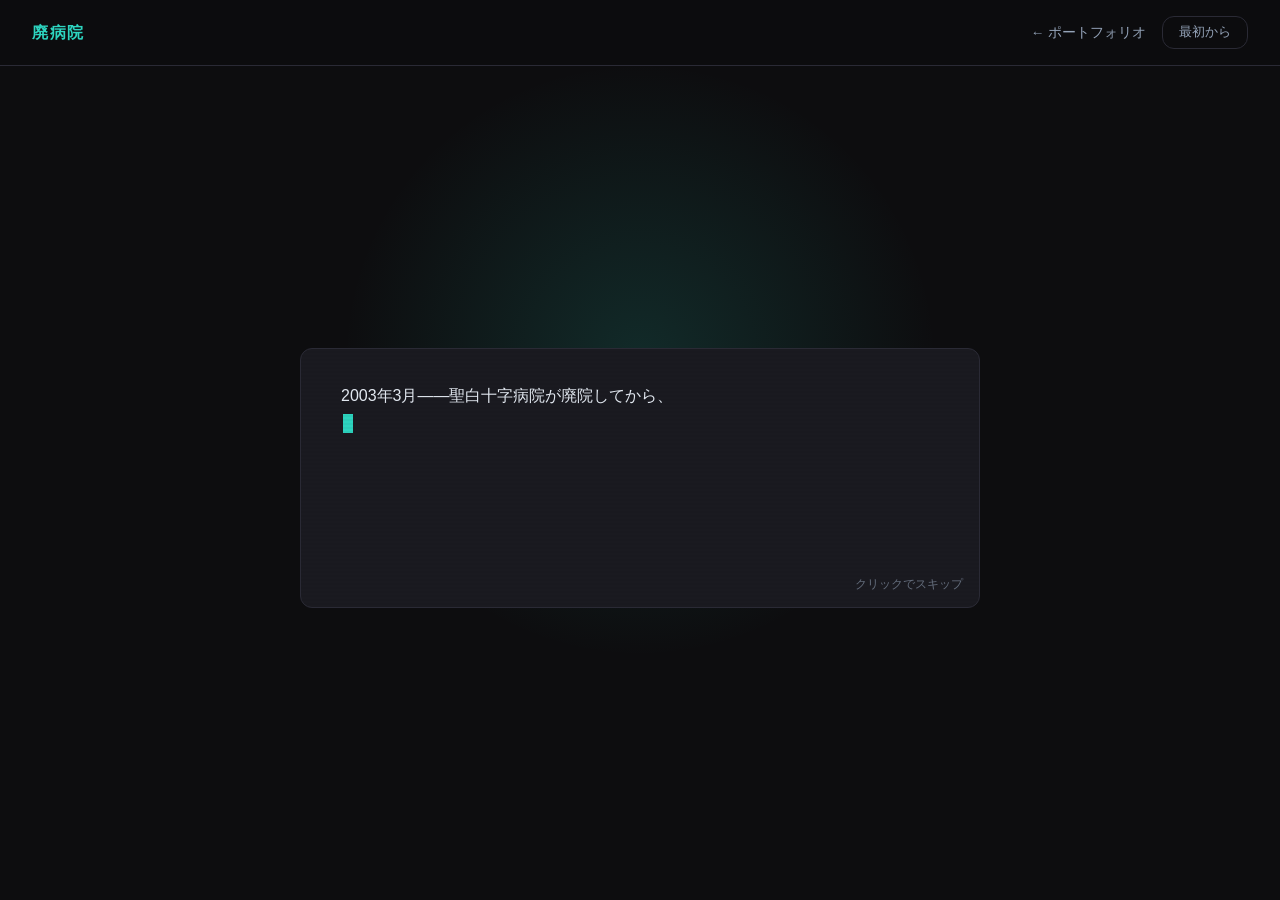
==== game.html @ 404a5df6 "Add portfolio site and horror text adventure game Co-Authored-By: Claude Sonnet 4.6 <noreply@anthrop" ====
<!DOCTYPE html>
<html lang="ja">
<head>
  <meta charset="UTF-8">
  <meta name="viewport" content="width=device-width, initial-scale=1.0">
  <title>廃病院 — Horror Text Adventure</title>
  <style>
    *, *::before, *::after { box-sizing: border-box; margin: 0; padding: 0; }

    :root {
      --bg:          #0d0d0f;
      --surface:     #1a1a20;
      --border:      #2a2a35;
      --accent:      #2dd4bf;
      --accent-glow: rgba(45, 212, 191, 0.15);
      --danger:      #ef4444;
      --danger-glow: rgba(239, 68, 68, 0.15);
      --text:        #e2e8f0;
      --text-muted:  #94a3b8;
      --radius:      12px;
      --trans:       0.3s ease;
    }

    body {
      font-family: -apple-system, BlinkMacSystemFont, 'Segoe UI', sans-serif;
      background: var(--bg);
      color: var(--text);
      line-height: 1.7;
      min-height: 100dvh;
    }

    /* ── Header ── */
    .g-header {
      position: fixed;
      inset: 0 0 auto 0;
      z-index: 100;
      display: flex;
      align-items: center;
      justify-content: space-between;
      padding: 1rem 2rem;
      background: rgba(13,13,15,0.9);
      backdrop-filter: blur(12px);
      border-bottom: 1px solid var(--border);
    }
    .g-header__logo {
      font-size: 1rem;
      font-weight: 700;
      color: var(--accent);
      letter-spacing: 0.1em;
      text-transform: uppercase;
    }
    .g-header__nav { display: flex; gap: 1rem; align-items: center; }
    .g-header__link {
      font-size: 0.85rem;
      color: var(--text-muted);
      text-decoration: none;
      transition: color var(--trans);
    }
    .g-header__link:hover { color: var(--accent); }
    .g-header__restart {
      background: none;
      border: 1.5px solid var(--border);
      color: var(--text-muted);
      padding: 0.4rem 1rem;
      border-radius: var(--radius);
      font-size: 0.82rem;
      font-family: inherit;
      cursor: pointer;
      transition: border-color var(--trans), color var(--trans);
    }
    .g-header__restart:hover { border-color: var(--accent); color: var(--accent); }

    /* ── Main ── */
    .g-main {
      position: relative;
      min-height: 100dvh;
      display: flex;
      flex-direction: column;
      align-items: center;
      justify-content: center;
      padding: 6rem 2rem 4rem;
      overflow: hidden;
    }

    /* ── Background glow ── */
    .g-glow {
      position: absolute;
      top: 40%; left: 50%;
      transform: translate(-50%, -50%);
      width: 600px; height: 600px;
      border-radius: 50%;
      background: radial-gradient(circle, var(--accent-glow) 0%, transparent 70%);
      pointer-events: none;
      transition: background 1s ease;
    }
    .g-glow--danger  { background: radial-gradient(circle, var(--danger-glow) 0%, transparent 70%); }
    .g-glow--end-good {
      background: radial-gradient(circle, rgba(45,212,191,0.3) 0%, transparent 70%);
      animation: pulse-good 2s ease-in-out infinite;
    }
    .g-glow--end-bad { background: radial-gradient(circle, rgba(239,68,68,0.25) 0%, transparent 70%); }

    /* ── Inner wrapper ── */
    .g-inner {
      position: relative;
      z-index: 1;
      width: 100%;
      max-width: 680px;
      animation: fadein 0.6s ease;
    }

    /* ── Inventory ── */
    .g-status { display: flex; gap: 0.5rem; flex-wrap: wrap; min-height: 2rem; margin-bottom: 1rem; }
    .g-item {
      padding: 0.25rem 0.75rem;
      background: rgba(45,212,191,0.1);
      border: 1px solid rgba(45,212,191,0.3);
      border-radius: 100px;
      font-size: 0.78rem;
      color: var(--accent);
    }

    /* ── Text box ── */
    .g-box {
      position: relative;
      background: var(--surface);
      border: 1px solid var(--border);
      border-radius: var(--radius);
      padding: 2rem 2.5rem;
      min-height: 260px;
      margin-bottom: 1.5rem;
      cursor: pointer;
      transition: border-color var(--trans), opacity 0.3s ease;
    }
    .g-box::before {
      content: '';
      position: absolute; inset: 0;
      background: repeating-linear-gradient(0deg,
        transparent 0, transparent 2px,
        rgba(0,0,0,0.04) 2px, rgba(0,0,0,0.04) 4px);
      pointer-events: none;
      border-radius: inherit;
    }
    .g-box--danger { border-color: rgba(239,68,68,0.3); }
    .g-box--faded  { opacity: 0; }

    .g-text { font-size: 1rem; line-height: 1.9; position: relative; }
    .g-text p + p  { margin-top: 1rem; }

    .g-cursor {
      display: inline-block;
      width: 0.6em; height: 1.2em;
      background: var(--accent);
      vertical-align: text-bottom;
      margin-left: 2px;
      animation: blink 0.8s step-end infinite;
    }
    .g-cursor--off { display: none; }

    .g-skip {
      position: absolute;
      bottom: 0.75rem; right: 1rem;
      font-size: 0.72rem;
      color: var(--text-muted);
      opacity: 0.6;
      display: none;
    }

    /* ── Choices ── */
    .g-choices { display: flex; flex-wrap: wrap; gap: 0.75rem; }
    .g-btn {
      flex: 1;
      min-width: 200px;
      background: var(--surface);
      border: 1.5px solid var(--border);
      color: var(--text-muted);
      padding: 0.75rem 1.5rem;
      border-radius: var(--radius);
      font-size: 0.95rem;
      font-family: inherit;
      cursor: pointer;
      text-align: left;
      line-height: 1.4;
      transition: border-color var(--trans), color var(--trans), box-shadow var(--trans);
    }
    .g-btn:hover {
      border-color: var(--accent);
      color: var(--accent);
      box-shadow: 0 0 20px var(--accent-glow);
    }
    .g-btn--danger:hover {
      border-color: var(--danger);
      color: var(--danger);
      box-shadow: 0 0 20px var(--danger-glow);
    }

    /* ── End badge ── */
    .g-end {
      margin-top: 1.5rem;
      text-align: center;
      font-size: 0.82rem;
      letter-spacing: 0.15em;
      text-transform: uppercase;
      display: none;
    }
    .g-end--good { color: var(--accent); display: block; }
    .g-end--bad  { color: var(--danger);  display: block; }

    /* ── Animations ── */
    @keyframes blink     { 50% { opacity: 0; } }
    @keyframes pulse-good {
      0%,100% { transform: translate(-50%,-50%) scale(1); }
      50%     { transform: translate(-50%,-50%) scale(1.15); }
    }
    @keyframes flicker {
      0%,100% { opacity: 1; }
      25%,75% { opacity: 0.25; }
      50%     { opacity: 0.85; }
    }
    @keyframes fadein {
      from { opacity: 0; transform: translateY(16px); }
      to   { opacity: 1; transform: translateY(0); }
    }

    /* ── Responsive ── */
    @media (max-width: 640px) {
      .g-box { padding: 1.5rem; }
      .g-choices { flex-direction: column; }
      .g-btn { min-width: unset; }
    }
    @media (prefers-reduced-motion: reduce) {
      *, *::before, *::after { animation: none !important; transition: none !important; }
    }
  </style>
</head>
<body>

<header class="g-header">
  <span class="g-header__logo">廃病院</span>
  <nav class="g-header__nav">
    <a href="index.html" class="g-header__link">← ポートフォリオ</a>
    <button class="g-header__restart" onclick="init()">最初から</button>
  </nav>
</header>

<main class="g-main">
  <div class="g-glow" id="glow"></div>
  <div class="g-inner">
    <div class="g-status" id="status"></div>
    <div class="g-box" id="box" onclick="skip()">
      <div class="g-text" id="text"></div>
      <span class="g-cursor g-cursor--off" id="cur"></span>
      <span class="g-skip" id="hint">クリックでスキップ</span>
    </div>
    <div class="g-choices" id="choices"></div>
    <div class="g-end" id="end"></div>
  </div>
</main>

<script>
// ── Scene data ────────────────────────────────────────────────────────────
const S = {
  intro: {
    text: [
      '2003年3月——聖白十字病院が廃院してから、4年が経つ。',
      '雑誌記者・藤本優は、噂の廃病院への潜入を決意した。',
      '「最後に取材に入った者が、戻らなかった」——そんな話など、信じていなかった。',
      '今は、まだ。'
    ],
    choices: [{ label: '病院へ向かう →', next: 'entrance' }],
    amb: 'normal'
  },

  entrance: {
    text: [
      '錆びついた鉄製の門扉の前に立つ。',
      '月明かりの下、建物のシルエットが闇に溶けるように佇んでいる。',
      '正面玄関のドアは半開きになっていた。風が吹くたびに、低く軋む音を立てる。'
    ],
    choices: [
      { label: '正面玄関から入る', next: 'lobby' },
      { label: '裏口へ回る', next: 'side_entrance' }
    ],
    amb: 'normal'
  },

  side_entrance: {
    text: [
      '建物の裏手に回ると、雑草が膝まで生い茂っていた。',
      '古い木製のドアが一つ。取っ手を引くと、腐った木の匂いとともに軋みながら開いた。',
      '中庭が見えた。'
    ],
    choices: [{ label: '中庭へ進む', next: 'garden' }],
    amb: 'normal'
  },

  garden: {
    text: [
      '中庭には錆びた車椅子が一台、雑草に埋もれて放置されていた。',
      '風もないのに、車輪がゆっくりと回っている。',
      '内側のドアを開けると、ロビーへ続く廊下が見えた。'
    ],
    choices: [{ label: 'ロビーへ進む', next: 'lobby' }],
    amb: 'normal'
  },

  lobby: {
    text: [
      'ロビーは広く、天井の一部が崩れ落ちていた。',
      '奥に受付カウンターが見える。左手には東へ続く廊下。',
      '空気が淀んでいる。埃と——もう一つ、何か別の匂いがする。'
    ],
    choices: [
      { label: '受付カウンターを調べる', next: 'reception_desk' },
      { label: '東の廊下へ進む', next: 'east_hallway' }
    ],
    amb: 'normal'
  },

  reception_desk: {
    text: [
      '受付カウンターに近づく。患者台帳が散乱している。',
      '引き出しが二つ。右と左。'
    ],
    choices: [
      { label: '右の引き出しを開ける', next: 'key_found' },
      { label: '左の引き出しを開ける', next: 'drawer_empty' },
      { label: 'ロビーに戻る', next: 'lobby' }
    ],
    amb: 'normal'
  },

  key_found: {
    text: [
      '右の引き出しを開けると、古い真鍮の鍵が一本あった。',
      '「305」と小さく刻まれている。',
      '鍵を手に取った。なぜか、手が震えた。'
    ],
    flag: 'has_key',
    choices: [{ label: 'ロビーに戻る', next: 'lobby' }],
    amb: 'normal'
  },

  drawer_empty: {
    text: [
      '左の引き出しを開けると、中は空だった。',
      'いや——よく見ると底に、乾いた血の染みがある。',
      '指でなぞろうとして、やめた。'
    ],
    choices: [
      { label: '右の引き出しも開ける', next: 'key_found' },
      { label: 'ロビーに戻る', next: 'lobby' }
    ],
    amb: 'danger'
  },

  east_hallway: {
    text: [
      '廊下を進む。床板が軋む音が、静寂の中に響く。',
      '左手に「203」と書かれた病室のドアが半開きになっている。',
      '廊下の奥には、階段室へ続く扉が見えた。'
    ],
    choices: [
      { label: '203号室に入る', next: 'room_203' },
      { label: '階段室へ進む', next: 'stairwell' }
    ],
    amb: 'normal'
  },

  room_203: {
    text: [
      '扉を開けると、古びた病室。ベッドが一台。',
      '窓の外には非常階段が見えた。屋上へのドアには、小さな鍵穴がある。',
      'ベッドのシーツが——不自然に盛り上がっていた。'
    ],
    choices: [
      { label: 'ベッドの下を覗く', next: 'under_bed', danger: true },
      { label: '窓の外を確認する', next: 'window' }
    ],
    amb: 'danger'
  },

  under_bed: {
    text: [
      '膝をついてベッドの下を覗き込む。',
      '暗闇の中に——何かがいる。',
      '白く細長い手が、ゆっくりと伸びてきた。',
      '藤本優の悲鳴は、誰にも届かなかった。'
    ],
    choices: [{ label: 'もう一度挑戦する', next: '__restart__' }],
    amb: 'end_bad',
    end: { type: 'bad', label: 'BAD END 1 ─ ベッドの下の住人' }
  },

  window: {
    text: [
      '窓に近づく。外に非常階段が見えた。',
      '屋上へのドアには鍵穴がある。「305」番の鍵があれば——。'
    ],
    choices: [
      { label: '鍵を使って屋上へ出る', next: 'rooftop_escape', cond: 'has_key' },
      { label: '203号室に戻る', next: 'room_203' }
    ],
    amb: 'normal'
  },

  rooftop_escape: {
    text: [
      '鍵が合った。重いドアが、軋みながら開く。',
      '屋上へ出ると、夜明けの光が空を静かに染めていた。',
      '後ろ手でドアに鍵をかけ、あなたは深く息を吸った。',
      '——生きて帰れる。'
    ],
    choices: [{ label: 'もう一度遊ぶ', next: '__restart__' }],
    amb: 'end_good',
    end: { type: 'good', label: 'GOOD END ─ 夜明けの脱出' }
  },

  stairwell: {
    text: [
      '階段室に入ると、上と下への階段が見えた。',
      '地下への扉は半開き。暗く、冷たい空気が漏れている。',
      '上の階からは、水が滴る音がかすかに聞こえた。'
    ],
    choices: [
      { label: '地下へ降りる', next: 'basement', danger: true },
      { label: '3階へ上がる', next: 'third_floor' }
    ],
    amb: 'danger'
  },

  basement: {
    text: [
      '地下への階段を降りていく。',
      '途中から、足首まで冷たい水が満ちていた。',
      '振り返ると、扉が音もなく閉まった。',
      '水位は——上がり続けた。'
    ],
    choices: [{ label: 'もう一度挑戦する', next: '__restart__' }],
    amb: 'end_bad',
    end: { type: 'bad', label: 'BAD END 2 ─ 水没' }
  },

  third_floor: {
    text: [
      '3階の廊下。全てのドアは釘で打ちつけられていた。',
      'ただ一つ——「手術室」と書かれた扉だけが、開いている。'
    ],
    choices: [
      { label: '手術室に入る', next: 'operating_room', danger: true },
      { label: '階段室に戻る', next: 'stairwell' }
    ],
    amb: 'danger'
  },

  operating_room: {
    text: [
      '手術室に踏み込んだ瞬間、背後でドアが閉まった。',
      '台の上に——患者用の拘束具。',
      '天井のライトが、点灯した。',
      '——誰かが、スイッチを押した。'
    ],
    choices: [{ label: 'もう一度挑戦する', next: '__restart__' }],
    amb: 'end_bad',
    end: { type: 'bad', label: 'BAD END 3 ─ 手術台' }
  }
};

// ── State & DOM ───────────────────────────────────────────────────────────
let flags = new Set();
let typing = false;
let skipFn = null;
let timers = [];

const glowEl    = document.getElementById('glow');
const statusEl  = document.getElementById('status');
const boxEl     = document.getElementById('box');
const textEl    = document.getElementById('text');
const curEl     = document.getElementById('cur');
const hintEl    = document.getElementById('hint');
const choicesEl = document.getElementById('choices');
const endEl     = document.getElementById('end');

// ── Helpers ───────────────────────────────────────────────────────────────
function clearTimers() { timers.forEach(clearTimeout); timers = []; }
function later(fn, ms) { const t = setTimeout(fn, ms); timers.push(t); }

// ── Ambience ──────────────────────────────────────────────────────────────
function setAmb(amb) {
  glowEl.className = 'g-glow';
  boxEl.classList.remove('g-box--danger');

  if (amb === 'danger') {
    glowEl.classList.add('g-glow--danger');
    boxEl.classList.add('g-box--danger');
  } else if (amb === 'end_good') {
    glowEl.classList.add('g-glow--end-good');
  } else if (amb === 'end_bad') {
    glowEl.classList.add('g-glow--end-bad');
    let n = 0;
    const iv = setInterval(() => {
      boxEl.style.animation = 'flicker 0.2s ease';
      setTimeout(() => { boxEl.style.animation = ''; }, 200);
      if (++n >= 5) clearInterval(iv);
    }, 280);
  }
}

// ── Inventory ─────────────────────────────────────────────────────────────
function renderStatus() {
  statusEl.innerHTML = flags.has('has_key')
    ? '<span class="g-item">🗝 305号室の鍵</span>'
    : '';
}

// ── Typewriter ────────────────────────────────────────────────────────────
function typewriter(paras, done) {
  clearTimers();
  skipFn = null;
  typing = true;
  textEl.innerHTML = '';
  curEl.classList.remove('g-cursor--off');
  hintEl.style.display = 'block';

  let pi = 0, ci = 0, el = null, between = false, finished = false;

  function finish() {
    if (finished) return;
    finished = true;
    skipFn = null;
    typing = false;
    curEl.classList.add('g-cursor--off');
    hintEl.style.display = 'none';
    done();
  }

  function addP(t) {
    const p = document.createElement('p');
    p.textContent = t;
    textEl.appendChild(p);
    return p;
  }

  function showRest() {
    clearTimers();
    if (!between && el && pi < paras.length) {
      el.textContent = paras[pi];
      for (let i = pi + 1; i < paras.length; i++) addP(paras[i]);
    } else {
      for (let i = pi; i < paras.length; i++) addP(paras[i]);
    }
    finish();
  }

  skipFn = showRest;

  function nextPara() {
    if (finished) return;
    between = false;
    if (pi >= paras.length) { finish(); return; }
    el = addP('');
    ci = 0;
    typeChar();
  }

  function typeChar() {
    if (finished) return;
    const txt = paras[pi];
    if (ci >= txt.length) {
      between = true;
      pi++;
      later(nextPara, 350);
      return;
    }
    el.textContent = txt.slice(0, ++ci);
    const delay = '。、！？…—'.includes(txt[ci - 1]) ? 120 : 35;
    later(typeChar, delay);
  }

  nextPara();
}

function skip() { if (typing && skipFn) skipFn(); }

// ── Choices ───────────────────────────────────────────────────────────────
function renderChoices(choices) {
  choicesEl.innerHTML = '';
  choices.forEach(c => {
    if (c.cond && !flags.has(c.cond)) return;
    const btn = document.createElement('button');
    btn.className = 'g-btn' + (c.danger ? ' g-btn--danger' : '');
    btn.textContent = c.label;
    btn.onclick = () => c.next === '__restart__' ? init() : goto(c.next);
    choicesEl.appendChild(btn);
  });
}

// ── Navigation ────────────────────────────────────────────────────────────
function goto(id) {
  clearTimers();
  skipFn = null;
  typing = false;
  choicesEl.innerHTML = '';
  endEl.className = 'g-end';
  boxEl.classList.add('g-box--faded');
  later(() => {
    boxEl.classList.remove('g-box--faded');
    render(id);
  }, 300);
}

// ── Render ────────────────────────────────────────────────────────────────
function render(id) {
  const scene = S[id];
  if (!scene) return;
  if (scene.flag) { flags.add(scene.flag); renderStatus(); }
  setAmb(scene.amb);
  typewriter(scene.text, () => {
    renderChoices(scene.choices);
    if (scene.end) {
      endEl.textContent = scene.end.label;
      endEl.className = 'g-end g-end--' + scene.end.type;
    }
  });
}

// ── Init ──────────────────────────────────────────────────────────────────
function init() {
  clearTimers();
  skipFn = null;
  typing = false;
  flags = new Set();
  choicesEl.innerHTML = '';
  endEl.className = 'g-end';
  glowEl.className = 'g-glow';
  boxEl.className = 'g-box';
  boxEl.style.animation = '';
  renderStatus();
  render('intro');
}

init();
</script>
</body>
</html>
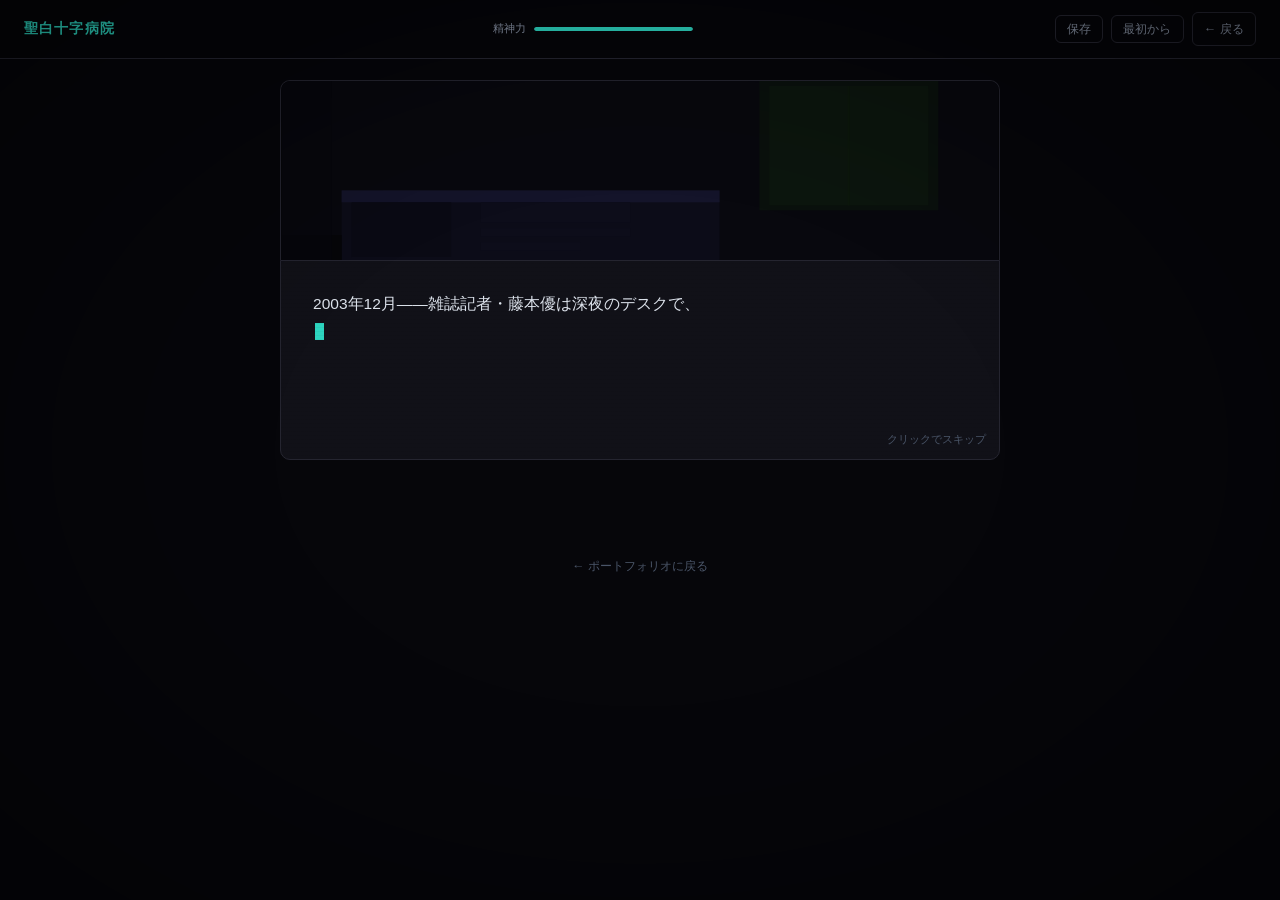
==== commit d4bec757: "Rebuild horror game: full commercial-quality version - 42 scenes across 3 chapters (~40-60min playti" ====
--- a/game.html
+++ b/game.html
@@ -3,230 +3,261 @@
 <head>
   <meta charset="UTF-8">
   <meta name="viewport" content="width=device-width, initial-scale=1.0">
-  <title>廃病院 — Horror Text Adventure</title>
+  <title>聖白十字病院 —完全版— | Horror Text Adventure</title>
   <style>
     *, *::before, *::after { box-sizing: border-box; margin: 0; padding: 0; }
 
     :root {
-      --bg:          #0d0d0f;
-      --surface:     #1a1a20;
-      --border:      #2a2a35;
+      --bg:          #06060a;
+      --bg-alt:      #0d0d12;
+      --surface:     #111118;
+      --surface2:    #1a1a24;
+      --border:      #252530;
       --accent:      #2dd4bf;
-      --accent-glow: rgba(45, 212, 191, 0.15);
+      --accent-dim:  rgba(45,212,191,0.12);
       --danger:      #ef4444;
-      --danger-glow: rgba(239, 68, 68, 0.15);
-      --text:        #e2e8f0;
-      --text-muted:  #94a3b8;
-      --radius:      12px;
+      --danger-dim:  rgba(239,68,68,0.12);
+      --warn:        #f59e0b;
+      --text:        #dde3ec;
+      --text-muted:  #8892a4;
+      --text-dim:    #4a5568;
+      --radius:      10px;
       --trans:       0.3s ease;
-    }
+      --vignette:    0.4;
+    }
+
+    html { scroll-behavior: smooth; }
 
     body {
-      font-family: -apple-system, BlinkMacSystemFont, 'Segoe UI', sans-serif;
+      font-family: 'Hiragino Kaku Gothic ProN', 'Noto Sans JP', -apple-system, sans-serif;
       background: var(--bg);
       color: var(--text);
-      line-height: 1.7;
+      line-height: 1.8;
       min-height: 100dvh;
+      overflow-x: hidden;
+    }
+
+    /* ── Overlays ── */
+    #vignette {
+      position: fixed; inset: 0; z-index: 50; pointer-events: none;
+      background: radial-gradient(ellipse at center,
+        transparent 40%, rgba(0,0,0,var(--vignette)) 100%);
+      transition: --vignette 1s ease;
+    }
+    #vignette.beat { animation: vignette-beat 0.8s ease-in-out infinite; }
+
+    #flash {
+      position: fixed; inset: 0; z-index: 60; pointer-events: none;
+      opacity: 0; transition: opacity 0.08s ease;
+    }
+
+    #static-overlay {
+      position: fixed; inset: 0; z-index: 55; pointer-events: none;
+      opacity: 0;
+      background-image: url("data:image/svg+xml,%3Csvg xmlns='http://www.w3.org/2000/svg' width='200' height='200'%3E%3Cfilter id='n'%3E%3CfeTurbulence type='fractalNoise' baseFrequency='0.9' numOctaves='4' stitchTiles='stitch'/%3E%3C/filter%3E%3Crect width='200' height='200' filter='url(%23n)' opacity='0.4'/%3E%3C/svg%3E");
+      transition: opacity 0.1s ease;
+    }
+
+    #chapter-card {
+      position: fixed; inset: 0; z-index: 80; display: flex;
+      flex-direction: column; align-items: center; justify-content: center;
+      background: #000; opacity: 0; pointer-events: none;
+      transition: opacity 0.8s ease;
+    }
+    #chapter-card.visible { opacity: 1; pointer-events: auto; }
+    #chapter-card .cc-label {
+      font-size: 0.8rem; letter-spacing: 0.3em; color: var(--text-muted);
+      text-transform: uppercase; margin-bottom: 1rem;
+    }
+    #chapter-card .cc-title {
+      font-size: clamp(1.8rem, 6vw, 3rem); font-weight: 700; color: var(--text);
+      letter-spacing: 0.05em;
+    }
+    #chapter-card .cc-sub {
+      font-size: 1rem; color: var(--text-muted); margin-top: 0.5rem;
     }
 
     /* ── Header ── */
     .g-header {
-      position: fixed;
-      inset: 0 0 auto 0;
-      z-index: 100;
-      display: flex;
-      align-items: center;
-      justify-content: space-between;
-      padding: 1rem 2rem;
-      background: rgba(13,13,15,0.9);
-      backdrop-filter: blur(12px);
+      position: fixed; inset: 0 0 auto 0; z-index: 40;
+      display: flex; align-items: center; justify-content: space-between;
+      padding: 0.75rem 1.5rem;
+      background: rgba(6,6,10,0.92); backdrop-filter: blur(12px);
       border-bottom: 1px solid var(--border);
-    }
+      gap: 1rem;
+    }
+    .g-header__left { display: flex; align-items: center; gap: 1rem; }
     .g-header__logo {
-      font-size: 1rem;
-      font-weight: 700;
-      color: var(--accent);
-      letter-spacing: 0.1em;
-      text-transform: uppercase;
-    }
-    .g-header__nav { display: flex; gap: 1rem; align-items: center; }
-    .g-header__link {
-      font-size: 0.85rem;
-      color: var(--text-muted);
-      text-decoration: none;
-      transition: color var(--trans);
-    }
-    .g-header__link:hover { color: var(--accent); }
-    .g-header__restart {
-      background: none;
-      border: 1.5px solid var(--border);
-      color: var(--text-muted);
-      padding: 0.4rem 1rem;
-      border-radius: var(--radius);
-      font-size: 0.82rem;
-      font-family: inherit;
-      cursor: pointer;
-      transition: border-color var(--trans), color var(--trans);
-    }
-    .g-header__restart:hover { border-color: var(--accent); color: var(--accent); }
+      font-size: 0.9rem; font-weight: 700;
+      color: var(--accent); letter-spacing: 0.08em;
+      white-space: nowrap;
+    }
+    .g-header__chapter {
+      font-size: 0.75rem; color: var(--text-muted); white-space: nowrap;
+    }
+
+    /* Sanity gauge */
+    .g-sanity {
+      display: flex; align-items: center; gap: 0.5rem;
+      flex: 1; min-width: 100px; max-width: 200px;
+    }
+    .g-sanity__label { font-size: 0.68rem; color: var(--text-muted); white-space: nowrap; }
+    .g-sanity__bar {
+      flex: 1; height: 4px; background: var(--surface2);
+      border-radius: 2px; overflow: hidden;
+    }
+    .g-sanity__fill {
+      height: 100%; background: var(--accent);
+      transition: width 0.8s ease, background 0.5s ease;
+      border-radius: 2px;
+    }
+    .g-sanity__fill--warn  { background: var(--warn); }
+    .g-sanity__fill--danger{ background: var(--danger); }
+
+    .g-header__right { display: flex; gap: 0.5rem; align-items: center; }
+    .g-icon-btn {
+      background: none; border: 1px solid var(--border);
+      color: var(--text-muted); padding: 0.3rem 0.7rem;
+      border-radius: 6px; font-size: 0.78rem; font-family: inherit;
+      cursor: pointer; transition: border-color var(--trans), color var(--trans);
+    }
+    .g-icon-btn:hover { border-color: var(--accent); color: var(--accent); }
 
     /* ── Main ── */
     .g-main {
-      position: relative;
-      min-height: 100dvh;
-      display: flex;
-      flex-direction: column;
-      align-items: center;
-      justify-content: center;
-      padding: 6rem 2rem 4rem;
-      overflow: hidden;
-    }
-
-    /* ── Background glow ── */
-    .g-glow {
-      position: absolute;
-      top: 40%; left: 50%;
-      transform: translate(-50%, -50%);
-      width: 600px; height: 600px;
-      border-radius: 50%;
-      background: radial-gradient(circle, var(--accent-glow) 0%, transparent 70%);
-      pointer-events: none;
-      transition: background 1s ease;
-    }
-    .g-glow--danger  { background: radial-gradient(circle, var(--danger-glow) 0%, transparent 70%); }
-    .g-glow--end-good {
-      background: radial-gradient(circle, rgba(45,212,191,0.3) 0%, transparent 70%);
-      animation: pulse-good 2s ease-in-out infinite;
-    }
-    .g-glow--end-bad { background: radial-gradient(circle, rgba(239,68,68,0.25) 0%, transparent 70%); }
-
-    /* ── Inner wrapper ── */
-    .g-inner {
-      position: relative;
-      z-index: 1;
-      width: 100%;
-      max-width: 680px;
-      animation: fadein 0.6s ease;
-    }
-
-    /* ── Inventory ── */
-    .g-status { display: flex; gap: 0.5rem; flex-wrap: wrap; min-height: 2rem; margin-bottom: 1rem; }
-    .g-item {
-      padding: 0.25rem 0.75rem;
-      background: rgba(45,212,191,0.1);
-      border: 1px solid rgba(45,212,191,0.3);
-      border-radius: 100px;
-      font-size: 0.78rem;
-      color: var(--accent);
-    }
+      position: relative; min-height: 100dvh;
+      display: flex; flex-direction: column;
+      align-items: center; padding: 5rem 1.5rem 3rem;
+    }
+
+    .g-inner { width: 100%; max-width: 720px; }
+
+    /* ── Art panel ── */
+    .g-art {
+      width: 100%; height: 180px; border-radius: var(--radius) var(--radius) 0 0;
+      border: 1px solid var(--border); border-bottom: none;
+      overflow: hidden; position: relative; background: #06060a;
+    }
+    .g-art svg { width: 100%; height: 100%; display: block; }
 
     /* ── Text box ── */
     .g-box {
       position: relative;
-      background: var(--surface);
-      border: 1px solid var(--border);
-      border-radius: var(--radius);
-      padding: 2rem 2.5rem;
-      min-height: 260px;
-      margin-bottom: 1.5rem;
-      cursor: pointer;
-      transition: border-color var(--trans), opacity 0.3s ease;
+      background: var(--surface); border: 1px solid var(--border);
+      border-radius: 0 0 var(--radius) var(--radius);
+      padding: 1.75rem 2rem; min-height: 200px;
+      margin-bottom: 1rem; cursor: pointer;
+      transition: border-color var(--trans), opacity 0.35s ease;
     }
     .g-box::before {
-      content: '';
-      position: absolute; inset: 0;
+      content: ''; position: absolute; inset: 0;
       background: repeating-linear-gradient(0deg,
-        transparent 0, transparent 2px,
-        rgba(0,0,0,0.04) 2px, rgba(0,0,0,0.04) 4px);
-      pointer-events: none;
-      border-radius: inherit;
-    }
-    .g-box--danger { border-color: rgba(239,68,68,0.3); }
-    .g-box--faded  { opacity: 0; }
-
-    .g-text { font-size: 1rem; line-height: 1.9; position: relative; }
-    .g-text p + p  { margin-top: 1rem; }
+        transparent 0, transparent 3px,
+        rgba(0,0,0,0.03) 3px, rgba(0,0,0,0.03) 4px);
+      pointer-events: none; border-radius: inherit;
+    }
+    .g-box--danger  { border-color: rgba(239,68,68,0.35); }
+    .g-box--faded   { opacity: 0; }
+    .g-box--glitch  { animation: glitch-box 0.15s step-end 3; }
+
+    .g-text { font-size: 0.97rem; line-height: 1.9; position: relative; }
+    .g-text p + p { margin-top: 0.9rem; }
+    .g-text .hallucination { color: var(--danger); opacity: 0.7; font-size: 0.85em; }
 
     .g-cursor {
-      display: inline-block;
-      width: 0.6em; height: 1.2em;
-      background: var(--accent);
-      vertical-align: text-bottom;
-      margin-left: 2px;
-      animation: blink 0.8s step-end infinite;
+      display: inline-block; width: 0.55em; height: 1.1em;
+      background: var(--accent); vertical-align: text-bottom;
+      margin-left: 2px; animation: blink 0.8s step-end infinite;
     }
     .g-cursor--off { display: none; }
-
-    .g-skip {
-      position: absolute;
-      bottom: 0.75rem; right: 1rem;
-      font-size: 0.72rem;
-      color: var(--text-muted);
-      opacity: 0.6;
+    .g-skip-hint {
+      position: absolute; bottom: 0.6rem; right: 0.8rem;
+      font-size: 0.68rem; color: var(--text-dim);
       display: none;
     }
 
+    /* ── Inventory ── */
+    .g-inventory {
+      display: flex; gap: 0.4rem; flex-wrap: wrap;
+      min-height: 2.2rem; margin-bottom: 0.75rem; padding: 0.1rem 0;
+    }
+    .g-item {
+      display: flex; align-items: center; gap: 0.3rem;
+      padding: 0.2rem 0.6rem;
+      background: rgba(45,212,191,0.08);
+      border: 1px solid rgba(45,212,191,0.25);
+      border-radius: 100px; font-size: 0.72rem; color: var(--accent);
+      animation: item-appear 0.3s ease;
+    }
+
     /* ── Choices ── */
-    .g-choices { display: flex; flex-wrap: wrap; gap: 0.75rem; }
+    .g-choices { display: flex; flex-direction: column; gap: 0.5rem; margin-top: 0.25rem; }
     .g-btn {
-      flex: 1;
-      min-width: 200px;
-      background: var(--surface);
-      border: 1.5px solid var(--border);
-      color: var(--text-muted);
-      padding: 0.75rem 1.5rem;
-      border-radius: var(--radius);
-      font-size: 0.95rem;
-      font-family: inherit;
-      cursor: pointer;
-      text-align: left;
-      line-height: 1.4;
+      background: var(--surface); border: 1.5px solid var(--border);
+      color: var(--text-muted); padding: 0.7rem 1.25rem;
+      border-radius: var(--radius); font-size: 0.93rem; font-family: inherit;
+      cursor: pointer; text-align: left; line-height: 1.4;
       transition: border-color var(--trans), color var(--trans), box-shadow var(--trans);
     }
     .g-btn:hover {
-      border-color: var(--accent);
-      color: var(--accent);
-      box-shadow: 0 0 20px var(--accent-glow);
+      border-color: var(--accent); color: var(--accent);
+      box-shadow: 0 0 16px var(--accent-dim);
     }
     .g-btn--danger:hover {
-      border-color: var(--danger);
-      color: var(--danger);
-      box-shadow: 0 0 20px var(--danger-glow);
-    }
+      border-color: var(--danger); color: var(--danger);
+      box-shadow: 0 0 16px var(--danger-dim);
+    }
+    .g-btn--locked {
+      opacity: 0.35; cursor: not-allowed;
+      border-style: dashed;
+    }
+    .g-btn--locked:hover { border-color: var(--border); color: var(--text-muted); box-shadow: none; }
 
     /* ── End badge ── */
     .g-end {
-      margin-top: 1.5rem;
-      text-align: center;
-      font-size: 0.82rem;
-      letter-spacing: 0.15em;
-      text-transform: uppercase;
+      margin-top: 1.5rem; text-align: center;
+      font-size: 0.78rem; letter-spacing: 0.2em; text-transform: uppercase;
       display: none;
     }
     .g-end--good { color: var(--accent); display: block; }
     .g-end--bad  { color: var(--danger);  display: block; }
 
-    /* ── Animations ── */
+    /* ── Back link ── */
+    .g-back {
+      display: block; text-align: center; margin-top: 2rem;
+      font-size: 0.78rem; color: var(--text-dim); text-decoration: none;
+      transition: color var(--trans);
+    }
+    .g-back:hover { color: var(--text-muted); }
+
+    /* ── Keyframes ── */
     @keyframes blink     { 50% { opacity: 0; } }
-    @keyframes pulse-good {
-      0%,100% { transform: translate(-50%,-50%) scale(1); }
-      50%     { transform: translate(-50%,-50%) scale(1.15); }
-    }
-    @keyframes flicker {
+    @keyframes vignette-beat {
       0%,100% { opacity: 1; }
-      25%,75% { opacity: 0.25; }
-      50%     { opacity: 0.85; }
+      50%     { opacity: 0.6; }
+    }
+    @keyframes glitch-box {
+      0%   { transform: translateX(0); }
+      33%  { transform: translateX(-3px); }
+      66%  { transform: translateX(3px); }
+      100% { transform: translateX(0); }
+    }
+    @keyframes item-appear {
+      from { opacity: 0; transform: scale(0.8); }
+      to   { opacity: 1; transform: scale(1); }
     }
     @keyframes fadein {
-      from { opacity: 0; transform: translateY(16px); }
+      from { opacity: 0; transform: translateY(12px); }
       to   { opacity: 1; transform: translateY(0); }
     }
+    .g-inner { animation: fadein 0.5s ease; }
 
     /* ── Responsive ── */
-    @media (max-width: 640px) {
-      .g-box { padding: 1.5rem; }
-      .g-choices { flex-direction: column; }
-      .g-btn { min-width: unset; }
+    @media (max-width: 600px) {
+      .g-box { padding: 1.25rem; }
+      .g-art { height: 140px; }
+      .g-header { padding: 0.6rem 1rem; }
+      .g-sanity { max-width: 120px; }
     }
     @media (prefers-reduced-motion: reduce) {
       *, *::before, *::after { animation: none !important; transition: none !important; }
@@ -235,285 +266,1227 @@
 </head>
 <body>
 
+<!-- Overlays -->
+<div id="vignette"></div>
+<div id="flash"></div>
+<div id="static-overlay"></div>
+<div id="chapter-card">
+  <div class="cc-label" id="cc-label"></div>
+  <div class="cc-title" id="cc-title"></div>
+  <div class="cc-sub"   id="cc-sub"></div>
+</div>
+
+<!-- Header -->
 <header class="g-header">
-  <span class="g-header__logo">廃病院</span>
-  <nav class="g-header__nav">
-    <a href="index.html" class="g-header__link">← ポートフォリオ</a>
-    <button class="g-header__restart" onclick="init()">最初から</button>
-  </nav>
+  <div class="g-header__left">
+    <span class="g-header__logo">聖白十字病院</span>
+    <span class="g-header__chapter" id="chapterLabel"></span>
+  </div>
+  <div class="g-sanity">
+    <span class="g-sanity__label">精神力</span>
+    <div class="g-sanity__bar">
+      <div class="g-sanity__fill" id="sanityFill" style="width:100%"></div>
+    </div>
+  </div>
+  <div class="g-header__right">
+    <button class="g-icon-btn" onclick="useSedative()" id="sedBtn" style="display:none">💊 使う</button>
+    <button class="g-icon-btn" onclick="saveGame()">保存</button>
+    <button class="g-icon-btn" onclick="confirmRestart()">最初から</button>
+    <a href="index.html" class="g-icon-btn" style="text-decoration:none">← 戻る</a>
+  </div>
 </header>
 
+<!-- Main -->
 <main class="g-main">
-  <div class="g-glow" id="glow"></div>
   <div class="g-inner">
-    <div class="g-status" id="status"></div>
+    <div class="g-art" id="artPanel"></div>
     <div class="g-box" id="box" onclick="skip()">
       <div class="g-text" id="text"></div>
       <span class="g-cursor g-cursor--off" id="cur"></span>
-      <span class="g-skip" id="hint">クリックでスキップ</span>
+      <span class="g-skip-hint" id="hint">クリックでスキップ</span>
     </div>
+    <div class="g-inventory" id="inventory"></div>
     <div class="g-choices" id="choices"></div>
-    <div class="g-end" id="end"></div>
+    <div class="g-end" id="endBadge"></div>
   </div>
+  <a href="index.html" class="g-back">← ポートフォリオに戻る</a>
 </main>
 
 <script>
-// ── Scene data ────────────────────────────────────────────────────────────
-const S = {
+// ═══════════════════════════════════════════════════════════════════════
+// SVG ARTWORK
+// ═══════════════════════════════════════════════════════════════════════
+const ART = {
+  exterior: `<svg xmlns="http://www.w3.org/2000/svg" viewBox="0 0 720 180">
+    <defs><radialGradient id="sky" cx="80%" cy="20%"><stop offset="0%" stop-color="#0a0818"/><stop offset="100%" stop-color="#06060a"/></radialGradient></defs>
+    <rect width="720" height="180" fill="url(#sky)"/>
+    <circle cx="30" cy="25" r="1" fill="#fff" opacity=".5"/><circle cx="80" cy="12" r="1.5" fill="#fff" opacity=".4"/>
+    <circle cx="160" cy="30" r="1" fill="#fff" opacity=".6"/><circle cx="250" cy="8" r="1" fill="#fff" opacity=".5"/>
+    <circle cx="400" cy="18" r="1.5" fill="#fff" opacity=".3"/><circle cx="520" cy="28" r="1" fill="#fff" opacity=".6"/>
+    <circle cx="650" cy="10" r="1" fill="#fff" opacity=".4"/><circle cx="700" cy="35" r="1.5" fill="#fff" opacity=".5"/>
+    <circle cx="620" cy="32" r="20" fill="#c8c0a4"/><circle cx="630" cy="29" r="17" fill="#07060b"/>
+    <rect x="120" y="60" width="480" height="120" fill="#09090f"/>
+    <rect x="80" y="95" width="60" height="85" fill="#09090f"/>
+    <rect x="580" y="95" width="60" height="85" fill="#09090f"/>
+    <rect x="135" y="72" width="16" height="22" fill="#0c180c" opacity=".9"/><rect x="168" y="72" width="16" height="22" fill="#090909"/>
+    <rect x="201" y="72" width="16" height="22" fill="#060606"/><rect x="234" y="72" width="16" height="22" fill="#0c180c" opacity=".7"/>
+    <rect x="267" y="72" width="16" height="22" fill="#090909"/><rect x="300" y="72" width="16" height="22" fill="#060606"/>
+    <rect x="333" y="72" width="16" height="22" fill="#090909"/><rect x="366" y="72" width="16" height="22" fill="#0c180c" opacity=".6"/>
+    <rect x="399" y="72" width="16" height="22" fill="#060606"/><rect x="432" y="72" width="16" height="22" fill="#090909"/>
+    <rect x="465" y="72" width="16" height="22" fill="#060606"/><rect x="498" y="72" width="16" height="22" fill="#0c180c" opacity=".5"/>
+    <rect x="531" y="72" width="16" height="22" fill="#090909"/>
+    <rect x="135" y="108" width="16" height="22" fill="#060606"/><rect x="201" y="108" width="16" height="22" fill="#0c180c" opacity=".4"/>
+    <rect x="300" y="108" width="16" height="22" fill="#060606"/><rect x="366" y="108" width="16" height="22" fill="#090909"/>
+    <rect x="432" y="108" width="16" height="22" fill="#060606"/><rect x="498" y="108" width="16" height="22" fill="#0c180c" opacity=".3"/>
+    <rect x="314" y="148" width="92" height="32" fill="#0c0c14"/>
+    <rect x="100" y="170" width="520" height="10" fill="#060608"/>
+  </svg>`,
+
+  lobby: `<svg xmlns="http://www.w3.org/2000/svg" viewBox="0 0 720 180">
+    <rect width="720" height="180" fill="#07070d"/>
+    <rect x="0" y="0" width="720" height="60" fill="#0a0a12"/>
+    <rect x="260" y="0" width="200" height="60" fill="#0d0d16" opacity=".6"/>
+    <circle cx="360" cy="8" r="3" fill="#1a1a2a"/>
+    <path d="M100,160 L360,60 L620,160" fill="none" stroke="#1a1a24" stroke-width="1"/>
+    <path d="M200,160 L360,80 L520,160" fill="none" stroke="#161620" stroke-width="1"/>
+    <rect x="220" y="120" width="280" height="40" fill="#0d0d16"/>
+    <rect x="225" y="125" width="270" height="30" fill="#0a0a12"/>
+    <rect x="260" y="125" width="6" height="30" fill="#151520"/>
+    <rect x="454" y="125" width="6" height="30" fill="#151520"/>
+    <rect x="0" y="155" width="720" height="25" fill="#05050a"/>
+    <rect x="50" y="80" width="80" height="75" fill="#09090f" opacity=".5"/>
+    <rect x="590" y="80" width="80" height="75" fill="#09090f" opacity=".5"/>
+  </svg>`,
+
+  corridor: `<svg xmlns="http://www.w3.org/2000/svg" viewBox="0 0 720 180">
+    <rect width="720" height="180" fill="#06060b"/>
+    <polygon points="0,0 720,0 720,180 0,180" fill="#08080e"/>
+    <polygon points="180,0 540,0 420,180 300,180" fill="#0b0b14"/>
+    <polygon points="220,0 500,0 400,180 320,180" fill="#0e0e18"/>
+    <rect x="316" y="60" width="88" height="120" fill="#1a0a0a" opacity=".3"/>
+    <line x1="0" y1="90" x2="300" y2="90" stroke="#151520" stroke-width="1"/>
+    <line x1="420" y1="90" x2="720" y2="90" stroke="#151520" stroke-width="1"/>
+    <rect x="0" y="0" width="180" height="180" fill="#07070c" opacity=".7"/>
+    <rect x="540" y="0" width="180" height="180" fill="#07070c" opacity=".7"/>
+    <rect x="0" y="85" width="160" height="10" fill="#0a0a0f"/>
+    <rect x="560" y="85" width="160" height="10" fill="#0a0a0f"/>
+    <rect x="290" y="0" width="140" height="8" fill="#1c1c28"/>
+    <ellipse cx="360" cy="4" rx="30" ry="4" fill="#1e1e2c"/>
+    <ellipse cx="360" cy="4" rx="20" ry="3" fill="#28283c" opacity=".5"/>
+  </svg>`,
+
+  room: `<svg xmlns="http://www.w3.org/2000/svg" viewBox="0 0 720 180">
+    <rect width="720" height="180" fill="#07070c"/>
+    <rect x="0" y="0" width="720" height="120" fill="#0a0a12"/>
+    <rect x="480" y="10" width="200" height="110" fill="#0d1a1a" opacity=".6"/>
+    <rect x="490" y="15" width="180" height="100" fill="#0e2020" opacity=".4"/>
+    <line x1="580" y1="15" x2="580" y2="115" stroke="#0c1a1a" stroke-width="2"/>
+    <rect x="100" y="90" width="280" height="90" fill="#0d0d18"/>
+    <rect x="100" y="90" width="280" height="15" fill="#151520"/>
+    <rect x="110" y="105" width="260" height="70" fill="#0a0a14"/>
+    <rect x="110" y="105" width="260" height="5" fill="#1a1a28" opacity=".6"/>
+    <rect x="50" y="30" width="60" height="80" fill="#0a0a14"/>
+    <rect x="60" y="40" width="12" height="20" fill="#060606"/>
+    <rect x="60" y="70" width="12" height="20" fill="#060606"/>
+    <rect x="0" y="155" width="720" height="25" fill="#05050a"/>
+    <rect x="0" y="150" width="720" height="8" fill="#07070c"/>
+  </svg>`,
+
+  basement: `<svg xmlns="http://www.w3.org/2000/svg" viewBox="0 0 720 180">
+    <defs><linearGradient id="water" x1="0" y1="0" x2="0" y2="1"><stop offset="0%" stop-color="#0a1520" stop-opacity=".8"/><stop offset="100%" stop-color="#05080f"/></linearGradient></defs>
+    <rect width="720" height="180" fill="#04040a"/>
+    <rect x="0" y="100" width="720" height="80" fill="url(#water)"/>
+    <rect x="0" y="96" width="720" height="8" fill="#0d1e2e" opacity=".7"/>
+    <ellipse cx="180" cy="100" rx="80" ry="6" fill="#0f2030" opacity=".5"/>
+    <ellipse cx="500" cy="100" rx="60" ry="5" fill="#0f2030" opacity=".4"/>
+    <rect x="0" y="0" width="100" height="180" fill="#050509" opacity=".8"/>
+    <rect x="620" y="0" width="100" height="180" fill="#050509" opacity=".8"/>
+    <rect x="100" y="0" width="520" height="100" fill="#06060c"/>
+    <rect x="160" y="20" width="60" height="80" fill="#08080e"/>
+    <rect x="500" y="20" width="60" height="80" fill="#08080e"/>
+    <rect x="170" y="30" width="12" height="18" fill="#04040a"/>
+    <rect x="510" y="30" width="12" height="18" fill="#04040a"/>
+    <line x1="0" y1="100" x2="720" y2="100" stroke="#0d2030" stroke-width="1"/>
+    <circle cx="200" cy="98" r="3" fill="#0d2030"/>
+    <circle cx="360" cy="97" r="4" fill="#0d2030" opacity=".6"/>
+    <circle cx="520" cy="99" r="2" fill="#0d2030"/>
+  </svg>`,
+
+  operating: `<svg xmlns="http://www.w3.org/2000/svg" viewBox="0 0 720 180">
+    <rect width="720" height="180" fill="#06060a"/>
+    <rect x="240" y="0" width="240" height="60" fill="#141422" opacity=".8"/>
+    <ellipse cx="360" cy="0" rx="100" ry="50" fill="#1a1a28" opacity=".6"/>
+    <ellipse cx="360" cy="5" rx="60" ry="35" fill="#20203a" opacity=".5"/>
+    <rect x="200" y="100" width="320" height="60" fill="#0e0e1a"/>
+    <rect x="200" y="100" width="320" height="8" fill="#1a1a28"/>
+    <rect x="160" y="160" width="400" height="20" fill="#0a0a12"/>
+    <rect x="280" y="108" width="160" height="45" fill="#0c0c18"/>
+    <rect x="50" y="80" width="30" height="100" fill="#0a0a12"/>
+    <rect x="640" y="80" width="30" height="100" fill="#0a0a12"/>
+    <rect x="55" y="75" width="20" height="10" fill="#1a1a28"/>
+    <rect x="645" y="75" width="20" height="10" fill="#1a1a28"/>
+    <line x1="65" y1="35" x2="65" y2="80" stroke="#151520" stroke-width="2"/>
+    <line x1="655" y1="35" x2="655" y2="80" stroke="#151520" stroke-width="2"/>
+  </svg>`,
+
+  chapel: `<svg xmlns="http://www.w3.org/2000/svg" viewBox="0 0 720 180">
+    <rect width="720" height="180" fill="#07070c"/>
+    <rect x="260" y="0" width="200" height="150" fill="#0c0c16"/>
+    <polygon points="260,0 360,0 460,0 460,60 360,20 260,60" fill="#0e0e1a"/>
+    <rect x="330" y="10" width="8" height="40" fill="#1a1228"/>
+    <rect x="320" y="25" width="28" height="8" fill="#1a1228"/>
+    <rect x="270" y="60" width="60" height="90" fill="#100c20" opacity=".8"/>
+    <rect x="390" y="60" width="60" height="90" fill="#100c20" opacity=".8"/>
+    <rect x="280" y="70" width="16" height="30" fill="#1a1040" opacity=".6"/>
+    <rect x="310" y="70" width="16" height="30" fill="#200828" opacity=".5"/>
+    <rect x="400" y="70" width="16" height="30" fill="#1a1040" opacity=".6"/>
+    <rect x="430" y="70" width="16" height="30" fill="#200828" opacity=".5"/>
+    <rect x="300" y="130" width="120" height="50" fill="#0a0a14"/>
+    <rect x="340" y="120" width="40" height="10" fill="#1a1228"/>
+    <rect x="0" y="155" width="720" height="25" fill="#05050a"/>
+  </svg>`,
+
+  office: `<svg xmlns="http://www.w3.org/2000/svg" viewBox="0 0 720 180">
+    <rect width="720" height="180" fill="#08080e"/>
+    <rect x="480" y="0" width="180" height="130" fill="#0d1a0d" opacity=".5"/>
+    <rect x="490" y="5" width="160" height="120" fill="#0f1f0f" opacity=".4"/>
+    <line x1="570" y1="5" x2="570" y2="125" stroke="#0c180c" stroke-width="2"/>
+    <rect x="60" y="110" width="380" height="70" fill="#0c0c18"/>
+    <rect x="60" y="110" width="380" height="12" fill="#14142a"/>
+    <rect x="70" y="122" width="100" height="55" fill="#0a0a14"/>
+    <rect x="200" y="122" width="150" height="20" fill="#0d0d1a"/>
+    <rect x="200" y="148" width="150" height="8" fill="#0d0d1a"/>
+    <rect x="200" y="162" width="100" height="8" fill="#0d0d1a"/>
+    <rect x="0" y="155" width="60" height="25" fill="#060609"/>
+    <rect x="0" y="0" width="50" height="180" fill="#07070c" opacity=".6"/>
+  </svg>`,
+
+  garden: `<svg xmlns="http://www.w3.org/2000/svg" viewBox="0 0 720 180">
+    <defs><radialGradient id="gsky" cx="50%" cy="30%"><stop offset="0%" stop-color="#0a0c14"/><stop offset="100%" stop-color="#060609"/></radialGradient></defs>
+    <rect width="720" height="180" fill="url(#gsky)"/>
+    <rect x="0" y="130" width="720" height="50" fill="#07090e"/>
+    <rect x="0" y="128" width="720" height="6" fill="#090c14"/>
+    <rect x="100" y="100" width="50" height="30" fill="#0a0c12" opacity=".4"/>
+    <rect x="104" y="96" width="42" height="10" fill="#0c0e16"/>
+    <circle cx="110" cy="116" r="8" fill="#09090e"/>
+    <circle cx="140" cy="116" r="8" fill="#09090e"/>
+    <rect x="200" y="100" width="40" height="3" fill="#151820"/>
+    <ellipse cx="220" cy="115" rx="30" ry="8" fill="#0a0c14" opacity=".5"/>
+    <rect x="30" y="115" width="8" height="3" fill="#0d0f18"/>
+    <rect x="60" y="110" width="6" height="5" fill="#0d0f18"/>
+    <rect x="580" y="105" width="10" height="3" fill="#0d0f18"/>
+    <rect x="640" y="112" width="8" height="4" fill="#0d0f18"/>
+    <rect x="660" y="108" width="6" height="6" fill="#0d0f18"/>
+    <rect x="0" y="160" width="720" height="20" fill="#050507"/>
+  </svg>`,
+
+  dawn: `<svg xmlns="http://www.w3.org/2000/svg" viewBox="0 0 720 180">
+    <defs>
+      <linearGradient id="dsky" x1="0" y1="0" x2="0" y2="1">
+        <stop offset="0%" stop-color="#1a0a28"/>
+        <stop offset="40%" stop-color="#3a1a3a"/>
+        <stop offset="70%" stop-color="#6b2d3a"/>
+        <stop offset="100%" stop-color="#c4581a"/>
+      </linearGradient>
+    </defs>
+    <rect width="720" height="180" fill="url(#dsky)"/>
+    <ellipse cx="360" cy="175" rx="200" ry="80" fill="#e8720a" opacity=".3"/>
+    <ellipse cx="360" cy="180" rx="120" ry="50" fill="#f0920c" opacity=".4"/>
+    <rect x="0" y="150" width="720" height="30" fill="#09090f"/>
+    <rect x="50" y="140" width="180" height="40" fill="#08080e"/>
+    <rect x="490" y="145" width="180" height="35" fill="#08080e"/>
+    <rect x="300" y="148" width="120" height="32" fill="#07070c"/>
+  </svg>`
+};
+
+// ═══════════════════════════════════════════════════════════════════════
+// ITEMS
+// ═══════════════════════════════════════════════════════════════════════
+const ITEMS = {
+  flashlight: { name: '懐中電灯', icon: '🔦' },
+  key_basement: { name: '地下室の鍵', icon: '🗝' },
+  key_chapel: { name: '礼拝堂の鍵', icon: '🔑' },
+  journal_p1: { name: '院長日記（前半）', icon: '📔' },
+  journal_p2: { name: '院長日記（後半）', icon: '📕' },
+  voice_tape: { name: '録音テープ', icon: '📼' },
+  crucifix: { name: '銀の十字架', icon: '✝' },
+  sedative: { name: '鎮静剤', icon: '💊' },
+};
+
+// ═══════════════════════════════════════════════════════════════════════
+// SCENES
+// ═══════════════════════════════════════════════════════════════════════
+const SCENES = {
+
+  // ── Prologue ──────────────────────────────────────────────────────────
   intro: {
-    text: [
-      '2003年3月——聖白十字病院が廃院してから、4年が経つ。',
-      '雑誌記者・藤本優は、噂の廃病院への潜入を決意した。',
-      '「最後に取材に入った者が、戻らなかった」——そんな話など、信じていなかった。',
-      '今は、まだ。'
-    ],
-    choices: [{ label: '病院へ向かう →', next: 'entrance' }],
-    amb: 'normal'
-  },
-
-  entrance: {
-    text: [
-      '錆びついた鉄製の門扉の前に立つ。',
-      '月明かりの下、建物のシルエットが闇に溶けるように佇んでいる。',
-      '正面玄関のドアは半開きになっていた。風が吹くたびに、低く軋む音を立てる。'
+    art: 'office',
+    amb: 'normal',
+    text: [
+      '2003年12月——雑誌記者・藤本優は深夜のデスクで、薄い封筒を持っていた。',
+      '差出人の名前はない。消印は「聖白十字病院」。1999年廃院——その名前は都市伝説として耳にしたことがある。病院関係者全員が翌朝姿を消した、と。',
+      '封筒の中には一枚の紙が入っていた。「院長日記を見つけろ。黒崎の日記に、すべてが書いてある。」',
+      '誰が送ってきたのか。なぜ自分に。答えを探しに、優は車を走らせた。',
+    ],
+    choices: [{ label: '病院へ向かう', next: 'entrance_gate' }],
+  },
+
+  entrance_gate: {
+    art: 'exterior',
+    amb: 'normal',
+    sound: 'creak',
+    text: [
+      '聖白十字病院。山間に佇む廃墟が、曇天の下に静かに立っている。',
+      '正門の鉄扉は半開きになっていた。錆が花びらのように広がり、4年間誰も手入れをした形跡がない。なのに敷地の雪だけが、きれいに踏み固められていた。',
+      '誰かが——最近、入っている。',
     ],
     choices: [
       { label: '正面玄関から入る', next: 'lobby' },
-      { label: '裏口へ回る', next: 'side_entrance' }
-    ],
-    amb: 'normal'
-  },
-
-  side_entrance: {
-    text: [
-      '建物の裏手に回ると、雑草が膝まで生い茂っていた。',
-      '古い木製のドアが一つ。取っ手を引くと、腐った木の匂いとともに軋みながら開いた。',
-      '中庭が見えた。'
-    ],
-    choices: [{ label: '中庭へ進む', next: 'garden' }],
-    amb: 'normal'
+      { label: '裏口を探す', next: 'garden' },
+    ],
   },
 
   garden: {
-    text: [
-      '中庭には錆びた車椅子が一台、雑草に埋もれて放置されていた。',
-      '風もないのに、車輪がゆっくりと回っている。',
-      '内側のドアを開けると、ロビーへ続く廊下が見えた。'
+    art: 'garden',
+    amb: 'normal',
+    sanity: -5,
+    text: [
+      '建物の裏手に回ると、中庭があった。かつては患者の散歩コースだったろう、石畳が雑草に埋もれている。',
+      '枯れ草の中に、車椅子が一台放置されている。錆びた車輪が——風もないのに、ゆっくりと回っていた。',
+      '（気のせいだ）優は自分に言い聞かせ、裏口のドアを開けた。',
     ],
     choices: [{ label: 'ロビーへ進む', next: 'lobby' }],
-    amb: 'normal'
-  },
-
+  },
+
+  // ── Chapter 1 ─────────────────────────────────────────────────────────
   lobby: {
-    text: [
-      'ロビーは広く、天井の一部が崩れ落ちていた。',
-      '奥に受付カウンターが見える。左手には東へ続く廊下。',
-      '空気が淀んでいる。埃と——もう一つ、何か別の匂いがする。'
+    art: 'lobby',
+    amb: 'normal',
+    chapter: 1,
+    text: [
+      'ガラス扉を抜けると、広いロビーが現れた。天井の一角が崩れ落ち、冬の星空が見える。',
+      '正面に受付カウンター。左に東廊下、右に西廊下への扉。階段室への扉も奥に見えた。',
+      '空気が澱んでいる——消毒液と、もう一つ、何か甘い腐敗臭が混じっている。',
     ],
     choices: [
       { label: '受付カウンターを調べる', next: 'reception_desk' },
-      { label: '東の廊下へ進む', next: 'east_hallway' }
-    ],
-    amb: 'normal'
+      { label: '東の廊下へ進む', next: 'east_hallway' },
+      { label: '西の廊下へ進む', next: 'west_hallway' },
+      { label: '階段室へ向かう', next: 'stairwell_1f' },
+    ],
   },
 
   reception_desk: {
-    text: [
-      '受付カウンターに近づく。患者台帳が散乱している。',
-      '引き出しが二つ。右と左。'
-    ],
-    choices: [
-      { label: '右の引き出しを開ける', next: 'key_found' },
-      { label: '左の引き出しを開ける', next: 'drawer_empty' },
-      { label: 'ロビーに戻る', next: 'lobby' }
-    ],
-    amb: 'normal'
-  },
-
-  key_found: {
-    text: [
-      '右の引き出しを開けると、古い真鍮の鍵が一本あった。',
-      '「305」と小さく刻まれている。',
-      '鍵を手に取った。なぜか、手が震えた。'
-    ],
-    flag: 'has_key',
-    choices: [{ label: 'ロビーに戻る', next: 'lobby' }],
-    amb: 'normal'
-  },
-
-  drawer_empty: {
-    text: [
-      '左の引き出しを開けると、中は空だった。',
-      'いや——よく見ると底に、乾いた血の染みがある。',
-      '指でなぞろうとして、やめた。'
-    ],
-    choices: [
-      { label: '右の引き出しも開ける', next: 'key_found' },
-      { label: 'ロビーに戻る', next: 'lobby' }
-    ],
-    amb: 'danger'
+    art: 'lobby',
+    amb: 'normal',
+    gives: ['flashlight'],
+    sets: ['found_flashlight'],
+    text: [
+      '受付カウンターに近づく。患者台帳の束が散乱し、何年分もの記録が混ざり合っている。',
+      '引き出しを開けると、懐中電灯が一本。「患者私物 返却待ち」のラベルが貼ってある。電池が残っていた。',
+      '誰かがここを使っていた——最近。',
+    ],
+    choices: [
+      { label: '台帳を調べる', next: 'patient_records' },
+      { label: '引き出しの奥を確認する', next: 'reception_drawer' },
+      { label: 'ロビーに戻る', next: 'lobby' },
+    ],
+  },
+
+  patient_records: {
+    art: 'lobby',
+    amb: 'normal',
+    sets: ['found_record_hint'],
+    text: [
+      '台帳を手に取る。名前、入院日、担当医——黒崎道仁という名前が繰り返し現れる。',
+      'あるページで手が止まった。「実験患者」という欄に、7つの名前が記されている。最終行だけが空白だった。',
+      '8番目の名前は、書かれていない。',
+    ],
+    choices: [{ label: '受付に戻る', next: 'reception_desk' }],
+  },
+
+  reception_drawer: {
+    art: 'lobby',
+    amb: 'danger',
+    sanity: -8,
+    fx: 'static',
+    text: [
+      '引き出しの奥を覗く。底に、乾いた黒ずみがある。',
+      '指で触れると——粘土のような質感。血だ。まだ少し、湿っていた。',
+      '（いつの血だ）',
+    ],
+    choices: [{ label: '受付に戻る', next: 'reception_desk' }],
   },
 
   east_hallway: {
-    text: [
-      '廊下を進む。床板が軋む音が、静寂の中に響く。',
-      '左手に「203」と書かれた病室のドアが半開きになっている。',
-      '廊下の奥には、階段室へ続く扉が見えた。'
+    art: 'corridor',
+    amb: 'normal',
+    sound: 'footstep',
+    text: [
+      '東廊下に踏み込む。天井の蛍光灯が数本残っており、断続的に点滅している。',
+      '左手に「203」と書かれた病室のドアが半開きになっている。右手には施錠された207号室。廊下の先には階段室が見えた。',
+      '歩くたびに床板が軋む。自分の足音だけが聞こえるはずなのに——もう一つ、違うリズムの足音が重なっている。',
     ],
     choices: [
       { label: '203号室に入る', next: 'room_203' },
-      { label: '階段室へ進む', next: 'stairwell' }
-    ],
-    amb: 'normal'
+      { label: '207号室のドアを試す', next: 'room_207', needs: ['flashlight'] },
+      { label: '階段室へ進む', next: 'stairwell_1f' },
+      { label: 'ロビーへ戻る', next: 'lobby' },
+    ],
   },
 
   room_203: {
-    text: [
-      '扉を開けると、古びた病室。ベッドが一台。',
-      '窓の外には非常階段が見えた。屋上へのドアには、小さな鍵穴がある。',
-      'ベッドのシーツが——不自然に盛り上がっていた。'
-    ],
-    choices: [
-      { label: 'ベッドの下を覗く', next: 'under_bed', danger: true },
-      { label: '窓の外を確認する', next: 'window' }
-    ],
-    amb: 'danger'
-  },
-
-  under_bed: {
-    text: [
-      '膝をついてベッドの下を覗き込む。',
-      '暗闇の中に——何かがいる。',
-      '白く細長い手が、ゆっくりと伸びてきた。',
-      '藤本優の悲鳴は、誰にも届かなかった。'
+    art: 'room',
+    amb: 'danger',
+    sound: 'creak',
+    text: [
+      '203号室。古びた病室にベッドが一台。シーツが——不自然に盛り上がっている。',
+      '窓の外に非常階段が見えた。屋上まで続いているようだ。',
+      'ベッドから視線を外せない。',
+    ],
+    choices: [
+      { label: 'ベッドの下を覗く', next: 'death_under_bed', danger: true },
+      { label: '窓の外を確認する', next: 'room_203_window' },
+      { label: '廊下に戻る', next: 'east_hallway' },
+    ],
+  },
+
+  room_203_window: {
+    art: 'room',
+    amb: 'normal',
+    text: [
+      '窓に近づく。非常階段が屋上まで伸びている。屋上への扉には、鍵穴がある。',
+      '「305」と掠れた文字が扉の横に刻まれていた。305号室の鍵が必要らしい。',
+      '视線を感じて振り返る。ベッドの盛り上がりが——少し大きくなった気がした。気のせいだと、優は思う。',
+    ],
+    choices: [
+      { label: '203号室に戻る', next: 'room_203' },
+      { label: '廊下へ出る', next: 'east_hallway' },
+    ],
+  },
+
+  room_207: {
+    art: 'room',
+    amb: 'danger',
+    sanity: -10,
+    sound: 'static',
+    text: [
+      '懐中電灯で照らしながら、207号室のドアを開ける。',
+      '部屋の中には鏡が一枚だけ。廃病院の病室に、なぜ鏡が——。',
+      '光の反射で自分の姿が映る。その後ろに——人影。振り返ると、誰もいない。',
+    ],
+    fx: 'flash:white',
+    choices: [
+      { label: '廊下へ逃げる', next: 'east_hallway' },
+    ],
+  },
+
+  west_hallway: {
+    art: 'corridor',
+    amb: 'normal',
+    text: [
+      '西廊下。倒れたストレッチャーが通路を塞いでいた。体をすり抜けるように進む。',
+      '右手に「薬局」、左手に「倉庫」と書かれた扉が見えた。',
+    ],
+    choices: [
+      { label: '薬局室に入る', next: 'pharmacy' },
+      { label: '倉庫室に入る', next: 'storage_room' },
+      { label: 'ロビーへ戻る', next: 'lobby' },
+    ],
+  },
+
+  pharmacy: {
+    art: 'lobby',
+    amb: 'normal',
+    gives: ['key_basement', 'sedative'],
+    sets: ['found_pharmacy'],
+    text: [
+      '薬局室。棚から錠剤の瓶が散乱し、床を埋めている。踏まないように慎重に進む。',
+      '調剤棚の引き出しに、錆びた鍵が一本。「B1」とテープが貼られている。地下への鍵だ。',
+      'その隣に、ラベルの貼られた薬瓶——「鎮静剤 ダイアゼパム5mg」。開封されていない。',
+    ],
+    choices: [{ label: '西廊下に戻る', next: 'west_hallway' }],
+  },
+
+  storage_room: {
+    art: 'lobby',
+    amb: 'normal',
+    gives: ['voice_tape'],
+    text: [
+      '倉庫室。医療器具の山の中に、見慣れないものが混じっていた。',
+      'テープレコーダー。そして、隣に置かれた録音テープ。ラベルには「実験記録 No.7」と書かれていた。',
+      'テープを手に取ると、ケースの中でカセットがカタカタと揺れた。まるで、中に何かが閉じ込められているかのように。',
+    ],
+    choices: [{ label: '西廊下に戻る', next: 'west_hallway' }],
+  },
+
+  stairwell_1f: {
+    art: 'corridor',
+    amb: 'normal',
+    text: [
+      '階段室。上へと続く階段と、下へと続く扉。',
+      '地下への扉には頑丈な錠前がかかっている。地下室の鍵が必要だ。',
+      '上の階から、かすかに音が聞こえた。',
+    ],
+    choices: [
+      { label: '2階へ上がる', next: 'second_floor' },
+      { label: '地下へ降りる', next: 'basement_entrance', needs: ['key_basement'], needsMsg: '地下室の鍵が必要だ（薬局を探せ）' },
+      { label: 'ロビーへ戻る', next: 'lobby' },
+    ],
+  },
+
+  second_floor: {
+    art: 'corridor',
+    amb: 'normal',
+    text: [
+      '2階の廊下。ほぼ全ての病室が施錠されていた。廊下の奥に院長室、角にナースステーションが見える。',
+    ],
+    choices: [
+      { label: '院長室に入る', next: 'director_office' },
+      { label: 'ナースステーションへ', next: 'nurses_station' },
+      { label: '3階へ上がる', next: 'third_floor' },
+      { label: '階段室に戻る', next: 'stairwell_1f' },
+    ],
+  },
+
+  director_office: {
+    art: 'office',
+    amb: 'normal',
+    gives: ['journal_p1'],
+    sets: ['read_journal_p1'],
+    sanity: -12,
+    text: [
+      '院長室。重厚な木のデスク、本棚、壁に掛けられた賞状。そしてデスクの上に、古びた日記帳。',
+      '表紙に「黒崎道仁 私記 1997年」とある。ページを開くと、震える文字で書き込まれた記録——実験の記録だ。',
+      '「被験者の意識はテープに定着する。魂は物質に宿り得る——私はそれを証明した」。読み終えた手が震えていた。',
+    ],
+    choices: [
+      { label: '2階廊下に戻る', next: 'second_floor' },
+    ],
+  },
+
+  nurses_station: {
+    art: 'lobby',
+    amb: 'normal',
+    text: [
+      'ナースステーション。モニターが一台、砂嵐のまま点灯していた。',
+      '卓上にテープデッキがある。コンセントに繋がれたまま。再生ボタンが押せそうだ。',
+    ],
+    choices: [
+      { label: 'テープを再生する', next: 'play_tape', needs: ['voice_tape'], needsMsg: '再生するテープがない（倉庫を探せ）' },
+      { label: '2階廊下に戻る', next: 'second_floor' },
+    ],
+  },
+
+  play_tape: {
+    art: 'lobby',
+    amb: 'normal',
+    sets: ['heard_tape'],
+    sanity: -10,
+    fx: 'static',
+    sound: 'static',
+    text: [
+      'テープを差し込む。砂嵐のような音の向こうに、声が聞こえた。',
+      '「……被験者七番。最終記録。本日をもって実験は完了とする。彼女の意識は完全にテープに固着した。解放は——しない」',
+      '声が止まる。テープが空回りしている。',
+    ],
+    choices: [{ label: 'ナースステーションに戻る', next: 'nurses_station' }],
+  },
+
+  // ── Chapter 2 ─────────────────────────────────────────────────────────
+  basement_entrance: {
+    art: 'basement',
+    amb: 'danger',
+    chapter: 2,
+    sanity: -5,
+    sound: 'drip',
+    text: [
+      '地下への階段。一段降りるごとに気温が下がっていく。',
+      '足元から冷気が立ち上ってくる。階段の途中から、ぬかるみが始まった。水が滲んでいる。',
+      '「引き返せ」——そんな声が、頭の中で聞こえた。',
+    ],
+    choices: [
+      { label: '進む', next: 'basement_main' },
+      { label: '引き返す', next: 'stairwell_1f' },
+    ],
+  },
+
+  basement_main: {
+    art: 'basement',
+    amb: 'danger',
+    sanity: -20,
+    sound: 'sting',
+    fx: 'shake:light',
+    text: [
+      '地下の実験室。',
+      '金属製の椅子が並び、それぞれにヘッドセットが付いている。壁には黒板——「第七実験 1998.3.11 成功」。',
+      '中央に大きな機械装置。録音テープを差し込む穴がいくつも並んでいる。電源は……まだ入っている。',
+    ],
+    choices: [
+      { label: '装置を詳しく調べる', next: 'examine_device' },
+      { label: '実験ログを読む', next: 'experiment_log' },
+      { label: '奥の廊下へ進む', next: 'basement_corridor' },
+      { label: '引き返す', next: 'basement_entrance' },
+    ],
+  },
+
+  examine_device: {
+    art: 'basement',
+    amb: 'danger',
+    text: [
+      '装置を触る。金属は冷たく、表面が微かに振動している。電源が生きている証拠だ。',
+      'テープ差込口に、一つだけ空きがある。手の中のテープを見る。「実験記録 No.7」——7番目の空き。',
+    ],
+    choices: [
+      { label: 'テープを差し込む', next: 'device_activated', needs: ['voice_tape'], needsMsg: '差し込むテープがない' },
+      { label: '装置から離れる', next: 'basement_main' },
+    ],
+  },
+
+  device_activated: {
+    art: 'basement',
+    amb: 'danger',
+    sets: ['activated_device'],
+    sanity: -15,
+    sound: 'sting',
+    fx: 'flash:red',
+    text: [
+      'テープを差し込む。装置が唸りを上げた。',
+      'スクリーンに文字が流れる——「第七被験者……意識固着確認……解放請求……拒否——」',
+      '壁が揺れたように見えた。それから——誰かの声が、耳のすぐそばで囁いた。「助けて」。',
+    ],
+    choices: [{ label: '実験室から逃げる', next: 'basement_main' }],
+  },
+
+  experiment_log: {
+    art: 'basement',
+    amb: 'danger',
+    sanity: -12,
+    sets: ['read_log'],
+    text: [
+      '綴りを手に取る。7人の患者の名前と日付が書かれている。最後の行に、院長自身の名前——「黒崎道仁 1999.3.1」。',
+      '院長は自分自身を被験者にした。そして消えた。',
+      '8番目の空き——誰が使うつもりだったのか。',
+    ],
+    choices: [{ label: '実験室に戻る', next: 'basement_main' }],
+  },
+
+  basement_corridor: {
+    art: 'basement',
+    amb: 'danger',
+    sound: 'drip',
+    text: [
+      '地下廊下。足首まで水が来ている。冷たく、黒い水。',
+      '奥に扉が見えた。「地下礼拝室」という表示。',
+    ],
+    choices: [
+      { label: '礼拝室へ進む', next: 'underground_chapel' },
+      { label: '水に沈む選択をする', next: 'end_bad_water', danger: true },
+      { label: '実験室に戻る', next: 'basement_main' },
+    ],
+  },
+
+  underground_chapel: {
+    art: 'chapel',
+    amb: 'normal',
+    gives: ['crucifix'],
+    sanity: 15,
+    text: [
+      '礼拝室。水は入ってきていない。燭台に火が灯っていた——誰が点けたのか。',
+      '祭壇の上に銀の十字架が置かれている。触れると、ひんやりと冷たい。',
+      '心が——少し、落ち着いた。',
+    ],
+    choices: [
+      { label: '祈る', next: 'pray' },
+      { label: '地下廊下に戻る', next: 'basement_corridor' },
+    ],
+  },
+
+  pray: {
+    art: 'chapel',
+    amb: 'normal',
+    sanity: -5,
+    sound: 'static',
+    sets: ['heard_warning'],
+    text: [
+      '目を閉じて、祈る。',
+      '静寂の中に——女性の声。かすかに、確かに。「に、げ、て」。',
+      '目を開けると、燭台の火がすべて消えていた。',
+    ],
+    choices: [{ label: '礼拝室に戻る', next: 'underground_chapel' }],
+  },
+
+  third_floor: {
+    art: 'corridor',
+    amb: 'danger',
+    chapter: 2,
+    text: [
+      '3階の廊下。全ての病室は釘で打ちつけられていた。',
+      'ただ一つ——「手術室」の扉と、「礼拝堂」の扉だけが開いている。',
+    ],
+    choices: [
+      { label: '手術室へ入る', next: 'operating_room', danger: true },
+      { label: '礼拝堂3Fへ', next: 'chapel_3f' },
+      { label: '4階へ上がる', next: 'fourth_floor' },
+      { label: '2階に戻る', next: 'second_floor' },
+    ],
+  },
+
+  operating_room: {
+    art: 'operating',
+    amb: 'danger',
+    text: [
+      '手術室。踏み込んだ瞬間、背後でドアが閉まった。',
+      '手術台の上に拘束具。天井の無影灯が——点灯した。',
+      '誰かが、スイッチを押した。',
+    ],
+    choices: [
+      { label: '奥を懐中電灯で調べる', next: 'operating_search', needs: ['flashlight'], needsMsg: '暗くて奥が見えない（懐中電灯が必要）' },
+      { label: 'ドアを押し開けて逃げる', next: 'death_surgery', danger: true },
+    ],
+  },
+
+  operating_search: {
+    art: 'operating',
+    amb: 'danger',
+    gives: ['journal_p2'],
+    sets: ['read_journal_p2'],
+    sanity: -15,
+    text: [
+      '懐中電灯で部屋の隅を照らす。床に日記帳が落ちていた。院長の日記——後半だ。',
+      '「最後の実験は私自身だ。自ら被験者となり、意識を記録する。装置は4階に設置した——鍵は礼拝堂に隠してある」',
+      'そして最後の一行。「誰かが来たら——頼む。解放してほしい」。',
+    ],
+    choices: [{ label: '3階廊下に戻る', next: 'third_floor' }],
+  },
+
+  chapel_3f: {
+    art: 'chapel',
+    amb: 'normal',
+    text: [
+      '3階の礼拝堂。ステンドグラスが割れ、外の光が奇妙な色に変換されて差し込んでいる。',
+      '祭壇に何かを置く窪みがある。十字架の形の——',
+    ],
+    choices: [
+      { label: '銀の十字架を祭壇に捧げる', next: 'offer_crucifix', needs: ['crucifix'], needsMsg: '銀の十字架が必要だ（地下礼拝室を探せ）' },
+      { label: '礼拝堂を出る', next: 'third_floor' },
+    ],
+  },
+
+  offer_crucifix: {
+    art: 'chapel',
+    amb: 'normal',
+    gives: ['key_chapel'],
+    sets: ['chapel_key_found'],
+    text: [
+      '銀の十字架を祭壇の窪みに置く。カチリ、と音がした。',
+      '祭壇の後ろの壁が動き、隠し扉が現れた。その奥に——鍵が一本、置いてある。',
+      '「礼拝堂」と刻まれた鍵だ。',
+    ],
+    choices: [{ label: '3階廊下に戻る', next: 'third_floor' }],
+  },
+
+  // ── Chapter 3 ─────────────────────────────────────────────────────────
+  fourth_floor: {
+    art: 'corridor',
+    amb: 'danger',
+    chapter: 3,
+    text: [
+      '4階。最上階の廊下は異様に静かだった。',
+      '「実験室A」の扉だけが、あった。礼拝堂の鍵穴と同じ形。',
+    ],
+    choices: [
+      { label: '実験室Aに入る', next: 'lab_a', needs: ['key_chapel'], needsMsg: '礼拝堂の鍵が必要だ（3F礼拝堂を探せ）' },
+      { label: '階段室に戻る', next: 'stairwell_1f' },
+    ],
+  },
+
+  lab_a: {
+    art: 'operating',
+    amb: 'danger',
+    sanity: -20,
+    sound: 'sting',
+    fx: 'shake:heavy',
+    text: [
+      '実験室A。院長の遺体が椅子に座っていた——ミイラのように乾いた、静かな姿で。',
+      'その頭にヘッドセット。そして中央の装置——稼働中。テープが回り続けている。',
+      '「院長は、自分の意識を装置に封じ込めた。まだ、ここにいる」——日記の言葉が頭に蘇る。',
+    ],
+    choices: [
+      { label: '装置を破壊する', next: 'destroy_device' },
+      { label: '装置の声を聞く', next: 'listen_device' },
+    ],
+  },
+
+  listen_device: {
+    art: 'operating',
+    amb: 'danger',
+    sanity: -10,
+    sound: 'static',
+    sets: ['listened_device'],
+    text: [
+      'ヘッドセットの傍に耳を近づける。かすかな声が漏れている。',
+      '「……記録を……続けろ……すべては……記録の中に……お前も……」',
+      '頭が、ずきりと痛む。',
+    ],
+    choices: [
+      { label: 'やはり装置を破壊する', next: 'destroy_device' },
+      { label: 'ヘッドセットを自分の頭につける', next: 'accept_device', danger: true },
+    ],
+  },
+
+  accept_device: {
+    art: 'operating',
+    amb: 'danger',
+    sound: 'sting',
+    text: [
+      '院長の声に従い、ヘッドセットを頭に装着する。',
+      '電流が走る——しかし、痛みはなかった。',
+      '意識が、薄れていく。テープの中へと。',
+    ],
+    choices: [{ label: '→ END', next: 'end_bad_b' }],
+  },
+
+  destroy_device: {
+    art: 'operating',
+    amb: 'normal',
+    sets: ['destroyed_device'],
+    sound: 'sting',
+    fx: 'shake:heavy',
+    text: [
+      '装置を掴んで、床に叩きつける。',
+      'テープが飛び散る。金属が裂ける音。病院全体が揺れたように感じた。',
+      'そして——静寂。院長の遺体が、少しだけ、前のめりになった。まるで眠るように。',
+    ],
+    choices: [{ label: '実験室から出る', next: 'aftermath' }],
+  },
+
+  aftermath: {
+    art: 'corridor',
+    amb: 'normal',
+    sanity: 20,
+    text: [
+      '4階の廊下。さっきまで重くのしかかっていた何かが、消えていた。',
+      '廊下のあちこちに——薄い人影が浮かんでいる。白い服。患者たちだ。',
+      '誰一人、こちらを見ていない。ただ静かに、消えていく。',
+    ],
+    choices: [{ label: '出口を目指す', next: 'final_walk' }],
+  },
+
+  final_walk: {
+    art: 'corridor',
+    amb: 'normal',
+    text: [
+      '1階のロビーまで戻ってきた。玄関のガラス扉の向こうに、夜明けの光が見える。',
+    ],
+    choices: [], // choices built dynamically
+    endingLogic: true,
+  },
+
+  // ── Endings ─────────────────────────────────────────────────────────
+  end_best: {
+    art: 'dawn',
+    amb: 'normal',
+    text: [
+      '病院の正面玄関を出た。東の空が白み始めている。',
+      '取材ノートには、すべての記録が残っている。7人の患者の名前。院長の狂気。そして彼らが最後に望んだこと——「解放を」。',
+      '「記事にする」と、優は空に向かって言った。「必ず世に出す」。',
+      '振り返ると、病院の窓々が朝の光を受けて輝いていた。患者たちは、ようやく眠れるだろう。',
+    ],
+    choices: [{ label: 'もう一度プレイする', next: '__restart__' }],
+    end: { type: 'good', label: 'BEST END ─ 解放' },
+  },
+
+  end_true: {
+    art: 'dawn',
+    amb: 'normal',
+    text: [
+      '外に出た。冷たい空気が肺に染みる。',
+      '装置は壊した。それで十分だ——と思う。',
+      '真実の全ては掴めなかった。でも、生きている。',
+    ],
+    choices: [{ label: 'もう一度プレイする', next: '__restart__' }],
+    end: { type: 'good', label: 'TRUE END ─ 脱出' },
+  },
+
+  end_bad_b: {
+    art: 'basement',
+    amb: 'danger',
+    text: [
+      '藤本優の意識は、テープの中に刻まれた。',
+      '第8番目の記録として。',
+      '翌朝、実験室Aの扉は内側から施錠されていた。',
     ],
     choices: [{ label: 'もう一度挑戦する', next: '__restart__' }],
-    amb: 'end_bad',
-    end: { type: 'bad', label: 'BAD END 1 ─ ベッドの下の住人' }
-  },
-
-  window: {
-    text: [
-      '窓に近づく。外に非常階段が見えた。',
-      '屋上へのドアには鍵穴がある。「305」番の鍵があれば——。'
-    ],
-    choices: [
-      { label: '鍵を使って屋上へ出る', next: 'rooftop_escape', cond: 'has_key' },
-      { label: '203号室に戻る', next: 'room_203' }
-    ],
-    amb: 'normal'
-  },
-
-  rooftop_escape: {
-    text: [
-      '鍵が合った。重いドアが、軋みながら開く。',
-      '屋上へ出ると、夜明けの光が空を静かに染めていた。',
-      '後ろ手でドアに鍵をかけ、あなたは深く息を吸った。',
-      '——生きて帰れる。'
-    ],
-    choices: [{ label: 'もう一度遊ぶ', next: '__restart__' }],
-    amb: 'end_good',
-    end: { type: 'good', label: 'GOOD END ─ 夜明けの脱出' }
-  },
-
-  stairwell: {
-    text: [
-      '階段室に入ると、上と下への階段が見えた。',
-      '地下への扉は半開き。暗く、冷たい空気が漏れている。',
-      '上の階からは、水が滴る音がかすかに聞こえた。'
-    ],
-    choices: [
-      { label: '地下へ降りる', next: 'basement', danger: true },
-      { label: '3階へ上がる', next: 'third_floor' }
-    ],
-    amb: 'danger'
-  },
-
-  basement: {
-    text: [
-      '地下への階段を降りていく。',
-      '途中から、足首まで冷たい水が満ちていた。',
-      '振り返ると、扉が音もなく閉まった。',
-      '水位は——上がり続けた。'
+    end: { type: 'bad', label: 'BAD END ─ 記録' },
+  },
+
+  end_bad_water: {
+    art: 'basement',
+    amb: 'danger',
+    text: [
+      '水位は上がり続けた。',
+      '藤本優の最後の思考は——奇妙なほど、穏やかだった。',
+      '「誰かが、来ることはないだろう」。',
     ],
     choices: [{ label: 'もう一度挑戦する', next: '__restart__' }],
-    amb: 'end_bad',
-    end: { type: 'bad', label: 'BAD END 2 ─ 水没' }
-  },
-
-  third_floor: {
-    text: [
-      '3階の廊下。全てのドアは釘で打ちつけられていた。',
-      'ただ一つ——「手術室」と書かれた扉だけが、開いている。'
-    ],
-    choices: [
-      { label: '手術室に入る', next: 'operating_room', danger: true },
-      { label: '階段室に戻る', next: 'stairwell' }
-    ],
-    amb: 'danger'
-  },
-
-  operating_room: {
-    text: [
-      '手術室に踏み込んだ瞬間、背後でドアが閉まった。',
-      '台の上に——患者用の拘束具。',
-      '天井のライトが、点灯した。',
-      '——誰かが、スイッチを押した。'
+    end: { type: 'bad', label: 'BAD END ─ 水没' },
+  },
+
+  // ── Deaths ──────────────────────────────────────────────────────────
+  death_under_bed: {
+    art: 'room',
+    amb: 'danger',
+    sound: 'sting',
+    fx: 'flash:white',
+    text: [
+      '膝をついて、ベッドの下を覗き込んだ。',
+      '暗闇の中に——白い手が、ゆっくりと伸びてきた。',
+      '藤本優の悲鳴は、誰にも届かなかった。',
     ],
     choices: [{ label: 'もう一度挑戦する', next: '__restart__' }],
-    amb: 'end_bad',
-    end: { type: 'bad', label: 'BAD END 3 ─ 手術台' }
+    end: { type: 'bad', label: 'DEAD END ─ ベッドの下' },
+  },
+
+  death_surgery: {
+    art: 'operating',
+    amb: 'danger',
+    sound: 'sting',
+    fx: 'shake:medium',
+    text: [
+      'ドアを押す。開かない。',
+      '振り返ると、手術台の上の拘束具が——動いていた。',
+    ],
+    choices: [{ label: 'もう一度挑戦する', next: '__restart__' }],
+    end: { type: 'bad', label: 'DEAD END ─ 手術台' },
+  },
+
+  sanity_death: {
+    art: 'corridor',
+    amb: 'danger',
+    text: [
+      '頭が、もう動かない。',
+      '現実と幻覚の境界が、溶けた。',
+      '藤本優は廊下の床に座り込み、動かなくなった。病院は静かに、彼を飲み込んだ。',
+    ],
+    choices: [{ label: 'もう一度挑戦する', next: '__restart__' }],
+    end: { type: 'bad', label: 'BAD END ─ 精神崩壊' },
+  },
+};
+
+// ═══════════════════════════════════════════════════════════════════════
+// AUDIO ENGINE
+// ═══════════════════════════════════════════════════════════════════════
+const Audio = (() => {
+  let ctx = null;
+  let master = null;
+  let droneNodes = [];
+  let enabled = true;
+
+  function init() {
+    if (ctx) return;
+    ctx = new (window.AudioContext || window.webkitAudioContext)();
+    master = ctx.createGain();
+    master.gain.value = 0.7;
+    master.connect(ctx.destination);
   }
+
+  function resume() {
+    if (ctx && ctx.state === 'suspended') ctx.resume();
+  }
+
+  function noise(dur) {
+    const len = ctx.sampleRate * dur;
+    const buf = ctx.createBuffer(1, len, ctx.sampleRate);
+    const d = buf.getChannelData(0);
+    for (let i = 0; i < len; i++) d[i] = Math.random() * 2 - 1;
+    const src = ctx.createBufferSource();
+    src.buffer = buf;
+    return src;
+  }
+
+  function startDrone() {
+    if (!ctx || !enabled) return;
+    stopDrone();
+    const freqs = [55, 82.5, 110];
+    freqs.forEach((freq, i) => {
+      const osc = ctx.createOscillator();
+      const filt = ctx.createBiquadFilter();
+      const gain = ctx.createGain();
+      const lfo = ctx.createOscillator();
+      const lfoG = ctx.createGain();
+      osc.type = i === 1 ? 'sine' : 'sawtooth';
+      osc.frequency.value = freq;
+      filt.type = 'lowpass';
+      filt.frequency.value = 250;
+      gain.gain.value = 0.03 / (i + 1);
+      lfo.frequency.value = 0.15 + i * 0.07;
+      lfoG.gain.value = 8;
+      lfo.connect(lfoG);
+      lfoG.connect(filt.frequency);
+      osc.connect(filt);
+      filt.connect(gain);
+      gain.connect(master);
+      lfo.start();
+      osc.start();
+      droneNodes.push(osc, lfo);
+    });
+  }
+
+  function stopDrone() {
+    droneNodes.forEach(n => { try { n.stop(); } catch(e) {} });
+    droneNodes = [];
+  }
+
+  function setEnabled(v) {
+    enabled = v;
+    if (master) master.gain.value = v ? 0.7 : 0;
+    if (!v) stopDrone();
+  }
+
+  function play(id) {
+    if (!ctx || !enabled) return;
+    const now = ctx.currentTime;
+    switch (id) {
+      case 'creak': {
+        const osc = ctx.createOscillator();
+        const gain = ctx.createGain();
+        osc.type = 'sawtooth';
+        osc.frequency.setValueAtTime(180, now);
+        osc.frequency.exponentialRampToValueAtTime(55, now + 0.9);
+        gain.gain.setValueAtTime(0.06, now);
+        gain.gain.linearRampToValueAtTime(0, now + 0.9);
+        osc.connect(gain); gain.connect(master);
+        osc.start(now); osc.stop(now + 0.9);
+        break;
+      }
+      case 'sting': {
+        const osc = ctx.createOscillator();
+        const ns = noise(0.4);
+        const og = ctx.createGain();
+        const ng = ctx.createGain();
+        const filt = ctx.createBiquadFilter();
+        osc.type = 'square';
+        osc.frequency.setValueAtTime(900, now);
+        osc.frequency.linearRampToValueAtTime(300, now + 0.4);
+        og.gain.setValueAtTime(0.18, now);
+        og.gain.exponentialRampToValueAtTime(0.001, now + 0.4);
+        filt.type = 'highpass'; filt.frequency.value = 1500;
+        ng.gain.setValueAtTime(0.25, now);
+        ng.gain.exponentialRampToValueAtTime(0.001, now + 0.4);
+        osc.connect(og); og.connect(master);
+        ns.connect(filt); filt.connect(ng); ng.connect(master);
+        osc.start(now); osc.stop(now + 0.4);
+        ns.start(now); ns.stop(now + 0.4);
+        break;
+      }
+      case 'heartbeat': {
+        [0, 0.22].forEach(offset => {
+          const osc = ctx.createOscillator();
+          const gain = ctx.createGain();
+          osc.type = 'sine';
+          osc.frequency.setValueAtTime(65, now + offset);
+          osc.frequency.exponentialRampToValueAtTime(40, now + offset + 0.18);
+          gain.gain.setValueAtTime(0.22, now + offset);
+          gain.gain.exponentialRampToValueAtTime(0.001, now + offset + 0.18);
+          osc.connect(gain); gain.connect(master);
+          osc.start(now + offset); osc.stop(now + offset + 0.2);
+        });
+        break;
+      }
+      case 'drip': {
+        const osc = ctx.createOscillator();
+        const gain = ctx.createGain();
+        osc.type = 'sine';
+        osc.frequency.value = 1400;
+        gain.gain.setValueAtTime(0.08, now);
+        gain.gain.exponentialRampToValueAtTime(0.001, now + 0.35);
+        osc.connect(gain); gain.connect(master);
+        osc.start(now); osc.stop(now + 0.35);
+        break;
+      }
+      case 'static': {
+        const ns = noise(0.2);
+        const gain = ctx.createGain();
+        const filt = ctx.createBiquadFilter();
+        filt.type = 'bandpass'; filt.frequency.value = 3000; filt.Q.value = 0.5;
+        gain.gain.setValueAtTime(0.18, now);
+        gain.gain.linearRampToValueAtTime(0, now + 0.2);
+        ns.connect(filt); filt.connect(gain); gain.connect(master);
+        ns.start(now); ns.stop(now + 0.2);
+        break;
+      }
+      case 'footstep': {
+        const ns = noise(0.08);
+        const gain = ctx.createGain();
+        const filt = ctx.createBiquadFilter();
+        filt.type = 'lowpass'; filt.frequency.value = 400;
+        gain.gain.setValueAtTime(0.12, now);
+        gain.gain.exponentialRampToValueAtTime(0.001, now + 0.08);
+        ns.connect(filt); filt.connect(gain); gain.connect(master);
+        ns.start(now); ns.stop(now + 0.1);
+        break;
+      }
+    }
+  }
+
+  return { init, resume, startDrone, stopDrone, setEnabled, play };
+})();
+
+// ═══════════════════════════════════════════════════════════════════════
+// FX ENGINE
+// ═══════════════════════════════════════════════════════════════════════
+const FX = {
+  shake(level = 'light') {
+    const amt = level === 'heavy' ? 18 : level === 'medium' ? 8 : 3;
+    const dur = level === 'heavy' ? 600 : 350;
+    const el = document.querySelector('.g-main');
+    let start = null;
+    const step = t => {
+      if (!start) start = t;
+      const p = (t - start) / dur;
+      if (p < 1) {
+        const d = amt * (1 - p);
+        el.style.transform = `translate(${(Math.random()-0.5)*d*2}px,${(Math.random()-0.5)*d}px)`;
+        requestAnimationFrame(step);
+      } else {
+        el.style.transform = '';
+      }
+    };
+    requestAnimationFrame(step);
+  },
+
+  flash(color = 'white') {
+    const el = document.getElementById('flash');
+    el.style.background = color === 'red' ? 'rgba(180,0,0,0.6)' : 'rgba(255,255,255,0.9)';
+    el.style.opacity = '1';
+    setTimeout(() => { el.style.transition = 'opacity 0.4s'; el.style.opacity = '0'; }, 80);
+    setTimeout(() => { el.style.transition = ''; }, 500);
+  },
+
+  static() {
+    const el = document.getElementById('static-overlay');
+    el.style.opacity = '0.35';
+    setTimeout(() => { el.style.opacity = '0'; }, 150);
+  },
+
+  setVignette(intensity) {
+    document.documentElement.style.setProperty('--vignette', intensity);
+    document.getElementById('vignette').classList.toggle('beat', intensity > 0.7);
+  },
 };
 
-// ── State & DOM ───────────────────────────────────────────────────────────
-let flags = new Set();
+// ═══════════════════════════════════════════════════════════════════════
+// SANITY
+// ═══════════════════════════════════════════════════════════════════════
+const Sanity = {
+  _val: 100,
+  _beatInterval: null,
+
+  get value() { return this._val; },
+
+  set(v) {
+    this._val = Math.max(0, Math.min(100, v));
+    this._update();
+  },
+
+  change(delta) {
+    this.set(this._val + delta);
+    if (this._val <= 0) {
+      setTimeout(() => goto('sanity_death'), 800);
+    }
+  },
+
+  _update() {
+    const v = this._val;
+    const fill = document.getElementById('sanityFill');
+    fill.style.width = v + '%';
+    fill.className = 'g-sanity__fill';
+    if (v < 30) {
+      fill.classList.add('g-sanity__fill--danger');
+      FX.setVignette(0.75);
+      if (!this._beatInterval) {
+        this._beatInterval = setInterval(() => { Audio.play('heartbeat'); }, 1200);
+      }
+    } else if (v < 60) {
+      fill.classList.add('g-sanity__fill--warn');
+      FX.setVignette(0.55);
+      this._stopBeat();
+    } else {
+      FX.setVignette(0.4);
+      this._stopBeat();
+    }
+  },
+
+  _stopBeat() {
+    if (this._beatInterval) { clearInterval(this._beatInterval); this._beatInterval = null; }
+    document.getElementById('vignette').classList.remove('beat');
+  },
+
+  reset() {
+    this._stopBeat();
+    this.set(100);
+  },
+};
+
+// ═══════════════════════════════════════════════════════════════════════
+// SAVE
+// ═══════════════════════════════════════════════════════════════════════
+const Save = {
+  KEY: 'seishiro_v2',
+  save(G) {
+    try {
+      localStorage.setItem(this.KEY, JSON.stringify({
+        scene: G.scene,
+        chapter: G.chapter,
+        sanity: Sanity.value,
+        inventory: [...G.inventory],
+        flags: [...G.flags],
+        savedAt: new Date().toISOString(),
+      }));
+      showToast('保存しました');
+    } catch(e) { showToast('保存に失敗しました（プライベートモードでは使用不可）'); }
+  },
+  load() {
+    try { return JSON.parse(localStorage.getItem(this.KEY)); } catch(e) { return null; }
+  },
+  clear() { localStorage.removeItem(this.KEY); },
+};
+
+// ═══════════════════════════════════════════════════════════════════════
+// GAME STATE
+// ═══════════════════════════════════════════════════════════════════════
+const G = {
+  scene: 'intro',
+  chapter: 0,
+  inventory: new Set(),
+  flags: new Set(),
+};
+
+// ═══════════════════════════════════════════════════════════════════════
+// DOM REFS
+// ═══════════════════════════════════════════════════════════════════════
+const artEl      = document.getElementById('artPanel');
+const boxEl      = document.getElementById('box');
+const textEl     = document.getElementById('text');
+const curEl      = document.getElementById('cur');
+const hintEl     = document.getElementById('hint');
+const choicesEl  = document.getElementById('choices');
+const invEl      = document.getElementById('inventory');
+const endEl      = document.getElementById('endBadge');
+const chapterLbl = document.getElementById('chapterLabel');
+const sedBtn     = document.getElementById('sedBtn');
+
+// ═══════════════════════════════════════════════════════════════════════
+// TYPEWRITER
+// ═══════════════════════════════════════════════════════════════════════
+let timers = [];
+let skipFn = null;
 let typing = false;
-let skipFn = null;
-let timers = [];
-
-const glowEl    = document.getElementById('glow');
-const statusEl  = document.getElementById('status');
-const boxEl     = document.getElementById('box');
-const textEl    = document.getElementById('text');
-const curEl     = document.getElementById('cur');
-const hintEl    = document.getElementById('hint');
-const choicesEl = document.getElementById('choices');
-const endEl     = document.getElementById('end');
-
-// ── Helpers ───────────────────────────────────────────────────────────────
+
 function clearTimers() { timers.forEach(clearTimeout); timers = []; }
 function later(fn, ms) { const t = setTimeout(fn, ms); timers.push(t); }
 
-// ── Ambience ──────────────────────────────────────────────────────────────
-function setAmb(amb) {
-  glowEl.className = 'g-glow';
-  boxEl.classList.remove('g-box--danger');
-
-  if (amb === 'danger') {
-    glowEl.classList.add('g-glow--danger');
-    boxEl.classList.add('g-box--danger');
-  } else if (amb === 'end_good') {
-    glowEl.classList.add('g-glow--end-good');
-  } else if (amb === 'end_bad') {
-    glowEl.classList.add('g-glow--end-bad');
-    let n = 0;
-    const iv = setInterval(() => {
-      boxEl.style.animation = 'flicker 0.2s ease';
-      setTimeout(() => { boxEl.style.animation = ''; }, 200);
-      if (++n >= 5) clearInterval(iv);
-    }, 280);
-  }
-}
-
-// ── Inventory ─────────────────────────────────────────────────────────────
-function renderStatus() {
-  statusEl.innerHTML = flags.has('has_key')
-    ? '<span class="g-item">🗝 305号室の鍵</span>'
-    : '';
-}
-
-// ── Typewriter ────────────────────────────────────────────────────────────
 function typewriter(paras, done) {
   clearTimers();
   skipFn = null;
@@ -536,7 +1509,16 @@
 
   function addP(t) {
     const p = document.createElement('p');
-    p.textContent = t;
+    // inject hallucination text at low sanity
+    if (Sanity.value < 30 && Math.random() < 0.3) {
+      const hal = document.createElement('span');
+      hal.className = 'hallucination';
+      hal.textContent = ['（みている）', '（にげて）', '（ここにいる）'][Math.floor(Math.random()*3)];
+      p.appendChild(hal);
+      p.appendChild(document.createTextNode(' ' + t));
+    } else {
+      p.textContent = t;
+    }
     textEl.appendChild(p);
     return p;
   }
@@ -566,14 +1548,9 @@
   function typeChar() {
     if (finished) return;
     const txt = paras[pi];
-    if (ci >= txt.length) {
-      between = true;
-      pi++;
-      later(nextPara, 350);
-      return;
-    }
+    if (ci >= txt.length) { between = true; pi++; later(nextPara, 350); return; }
     el.textContent = txt.slice(0, ++ci);
-    const delay = '。、！？…—'.includes(txt[ci - 1]) ? 120 : 35;
+    const delay = '。、！？…——'.includes(txt[ci-1]) ? 130 : 32;
     later(typeChar, delay);
   }
 
@@ -582,64 +1559,236 @@
 
 function skip() { if (typing && skipFn) skipFn(); }
 
-// ── Choices ───────────────────────────────────────────────────────────────
+// ═══════════════════════════════════════════════════════════════════════
+// UI HELPERS
+// ═══════════════════════════════════════════════════════════════════════
+function renderInventory() {
+  invEl.innerHTML = '';
+  G.inventory.forEach(id => {
+    if (!ITEMS[id]) return;
+    const span = document.createElement('span');
+    span.className = 'g-item';
+    span.textContent = ITEMS[id].icon + ' ' + ITEMS[id].name;
+    invEl.appendChild(span);
+  });
+  sedBtn.style.display = G.inventory.has('sedative') ? 'block' : 'none';
+}
+
 function renderChoices(choices) {
   choicesEl.innerHTML = '';
   choices.forEach(c => {
-    if (c.cond && !flags.has(c.cond)) return;
     const btn = document.createElement('button');
-    btn.className = 'g-btn' + (c.danger ? ' g-btn--danger' : '');
-    btn.textContent = c.label;
-    btn.onclick = () => c.next === '__restart__' ? init() : goto(c.next);
+    const locked = c.needs && !c.needs.every(i => G.inventory.has(i));
+    btn.className = 'g-btn' + (c.danger ? ' g-btn--danger' : '') + (locked ? ' g-btn--locked' : '');
+    btn.textContent = locked && c.needsMsg ? '🔒 ' + c.needsMsg : c.label;
+    if (!locked) {
+      btn.onclick = () => {
+        Audio.resume();
+        if (c.next === '__restart__') { init(); return; }
+        goto(c.next);
+      };
+    }
     choicesEl.appendChild(btn);
   });
 }
 
-// ── Navigation ────────────────────────────────────────────────────────────
+function showToast(msg) {
+  const t = document.createElement('div');
+  t.style.cssText = 'position:fixed;bottom:1.5rem;left:50%;transform:translateX(-50%);background:#1a1a24;color:#8892a4;padding:.5rem 1.2rem;border-radius:8px;font-size:.78rem;border:1px solid #252530;z-index:200;animation:fadein .3s ease';
+  t.textContent = msg;
+  document.body.appendChild(t);
+  setTimeout(() => t.remove(), 2500);
+}
+
+function updateChapterLabel() {
+  const labels = ['', '第一章「侵入」', '第二章「深淵」', '第三章「真相」'];
+  chapterLbl.textContent = labels[G.chapter] || '';
+}
+
+// ═══════════════════════════════════════════════════════════════════════
+// CHAPTER CARD
+// ═══════════════════════════════════════════════════════════════════════
+function showChapterCard(num, title, sub, cb) {
+  const card = document.getElementById('chapter-card');
+  document.getElementById('cc-label').textContent = 'CHAPTER ' + num;
+  document.getElementById('cc-title').textContent = title;
+  document.getElementById('cc-sub').textContent = sub;
+  card.classList.add('visible');
+  setTimeout(() => {
+    card.classList.remove('visible');
+    setTimeout(cb, 900);
+  }, 2800);
+}
+
+// ═══════════════════════════════════════════════════════════════════════
+// RENDER SCENE
+// ═══════════════════════════════════════════════════════════════════════
+function renderScene(id) {
+  const scene = SCENES[id];
+  if (!scene) return;
+
+  // Apply items/flags
+  if (scene.gives) scene.gives.forEach(i => { if (!G.inventory.has(i)) { G.inventory.add(i); } });
+  if (scene.sets)  scene.sets.forEach(f => G.flags.add(f));
+  renderInventory();
+
+  // Sanity
+  if (scene.sanity) Sanity.change(scene.sanity);
+
+  // Art
+  artEl.innerHTML = ART[scene.art] || '';
+
+  // Box styling
+  boxEl.classList.toggle('g-box--danger', scene.amb === 'danger');
+
+  // Sound
+  if (scene.sound) Audio.play(scene.sound);
+
+  // FX
+  if (scene.fx) {
+    const [fxType, fxArg] = scene.fx.split(':');
+    if (fxType === 'shake') FX.shake(fxArg);
+    else if (fxType === 'flash') FX.flash(fxArg);
+    else if (fxType === 'static') FX.static();
+  }
+
+  // End badge
+  endEl.className = 'g-end';
+  endEl.textContent = '';
+
+  // Build choices
+  let choices = scene.choices || [];
+  if (scene.endingLogic) {
+    const hasAll = G.inventory.has('journal_p1') && G.inventory.has('journal_p2') &&
+                   G.flags.has('activated_device') && G.flags.has('destroyed_device') &&
+                   Sanity.value >= 30;
+    const escaped = G.flags.has('destroyed_device');
+    if (hasAll)    choices = [{ label: '病院を出る（全記録あり）', next: 'end_best' }];
+    else if (escaped) choices = [{ label: '病院を出る', next: 'end_true' }];
+    else choices = [
+      { label: '病院を出る', next: 'end_true' },
+      { label: '4階へ戻る', next: 'fourth_floor' },
+    ];
+  }
+
+  // Typewriter
+  typewriter(scene.text, () => {
+    renderChoices(choices);
+    if (scene.end) {
+      endEl.textContent = scene.end.label;
+      endEl.className = 'g-end g-end--' + scene.end.type;
+    }
+  });
+}
+
+// ═══════════════════════════════════════════════════════════════════════
+// NAVIGATION
+// ═══════════════════════════════════════════════════════════════════════
 function goto(id) {
+  Audio.resume();
   clearTimers();
   skipFn = null;
   typing = false;
   choicesEl.innerHTML = '';
   endEl.className = 'g-end';
   boxEl.classList.add('g-box--faded');
-  later(() => {
+
+  const scene = SCENES[id];
+  const prevChapter = G.chapter;
+
+  setTimeout(() => {
     boxEl.classList.remove('g-box--faded');
-    render(id);
-  }, 300);
+    G.scene = id;
+
+    if (scene && scene.chapter && scene.chapter !== prevChapter) {
+      G.chapter = scene.chapter;
+      updateChapterLabel();
+      Save.save(G);
+      const titles = ['', '侵入', '深淵', '真相'];
+      const subs = ['', '病院の中へ', '真実に近づく', '最後の選択'];
+      showChapterCard(scene.chapter, titles[scene.chapter], subs[scene.chapter], () => renderScene(id));
+    } else {
+      renderScene(id);
+    }
+  }, 350);
 }
 
-// ── Render ────────────────────────────────────────────────────────────────
-function render(id) {
-  const scene = S[id];
-  if (!scene) return;
-  if (scene.flag) { flags.add(scene.flag); renderStatus(); }
-  setAmb(scene.amb);
-  typewriter(scene.text, () => {
-    renderChoices(scene.choices);
-    if (scene.end) {
-      endEl.textContent = scene.end.label;
-      endEl.className = 'g-end g-end--' + scene.end.type;
-    }
-  });
+// ═══════════════════════════════════════════════════════════════════════
+// GAME ACTIONS
+// ═══════════════════════════════════════════════════════════════════════
+function useSedative() {
+  if (!G.inventory.has('sedative')) return;
+  G.inventory.delete('sedative');
+  Sanity.change(20);
+  renderInventory();
+  showToast('鎮静剤を使用した。精神力が回復した。');
 }
 
-// ── Init ──────────────────────────────────────────────────────────────────
-function init() {
+function saveGame() {
+  Save.save(G);
+}
+
+function confirmRestart() {
+  if (confirm('最初からやり直しますか？')) init();
+}
+
+// ═══════════════════════════════════════════════════════════════════════
+// INIT
+// ═══════════════════════════════════════════════════════════════════════
+function init(fromSave) {
   clearTimers();
   skipFn = null;
   typing = false;
-  flags = new Set();
+  G.scene = 'intro';
+  G.chapter = 0;
+  G.inventory = new Set();
+  G.flags = new Set();
+  Sanity.reset();
+
   choicesEl.innerHTML = '';
   endEl.className = 'g-end';
-  glowEl.className = 'g-glow';
-  boxEl.className = 'g-box';
+  endEl.textContent = '';
+  boxEl.classList.remove('g-box--danger', 'g-box--faded');
   boxEl.style.animation = '';
-  renderStatus();
-  render('intro');
+  updateChapterLabel();
+  renderInventory();
+
+  if (fromSave) {
+    const data = Save.load();
+    if (data) {
+      G.scene = data.scene;
+      G.chapter = data.chapter || 0;
+      G.inventory = new Set(data.inventory || []);
+      G.flags = new Set(data.flags || []);
+      Sanity.set(data.sanity ?? 100);
+      updateChapterLabel();
+      renderInventory();
+      renderScene(G.scene);
+      return;
+    }
+  }
+
+  // Start drone on first interaction
+  const startAudio = () => {
+    Audio.init();
+    Audio.startDrone();
+    document.removeEventListener('click', startAudio);
+    document.removeEventListener('keydown', startAudio);
+  };
+  document.addEventListener('click', startAudio, { once: true });
+  document.addEventListener('keydown', startAudio, { once: true });
+
+  renderScene('intro');
 }
 
-init();
+// ── Load save or start fresh ──
+const saved = Save.load();
+if (saved) {
+  const resume = confirm('保存データが見つかりました。続きから始めますか？');
+  init(resume);
+} else {
+  init();
+}
 </script>
 </body>
 </html>
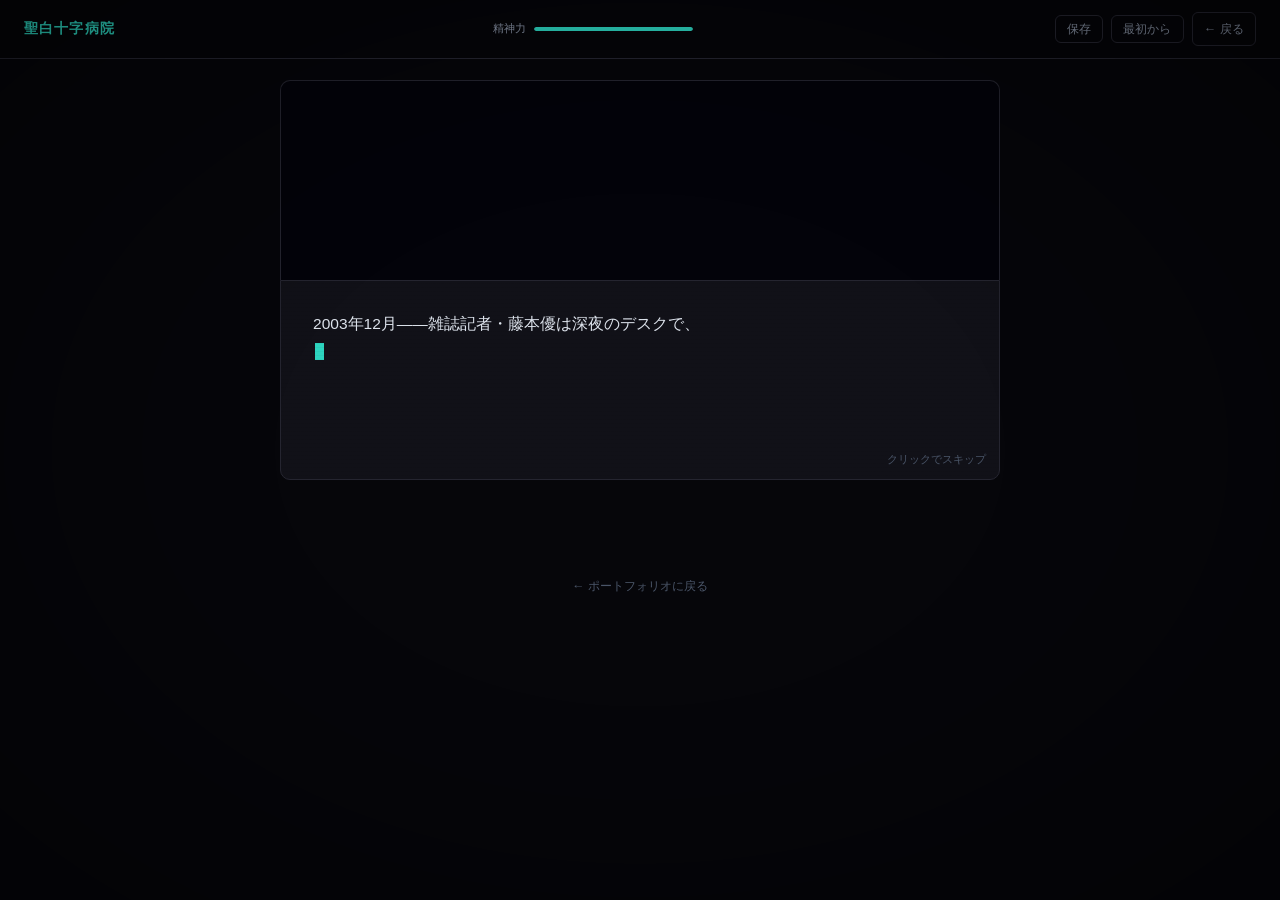
==== commit 92ac85ad: "Add AI images (Pollinations.ai) and improved audio engine Images: - Replace SVG art with AI-generate" ====
--- a/game.html
+++ b/game.html
@@ -134,11 +134,56 @@
 
     /* ── Art panel ── */
     .g-art {
-      width: 100%; height: 180px; border-radius: var(--radius) var(--radius) 0 0;
+      width: 100%; height: 200px; border-radius: var(--radius) var(--radius) 0 0;
       border: 1px solid var(--border); border-bottom: none;
-      overflow: hidden; position: relative; background: #06060a;
+      overflow: hidden; position: relative; background: #03030a;
     }
     .g-art svg { width: 100%; height: 100%; display: block; }
+    .g-art img { width: 100%; height: 100%; object-fit: cover; display: block; }
+
+    /* Art loading shimmer */
+    .art-loading {
+      width: 100%; height: 100%; background: #03030a;
+      display: flex; flex-direction: column;
+      align-items: center; justify-content: center; gap: 0.6rem;
+    }
+    .art-loading__text { font-size: 0.68rem; color: var(--text-dim); letter-spacing: 0.1em; }
+    .art-loading__bar {
+      width: 120px; height: 2px; border-radius: 2px; background: var(--surface2);
+      overflow: hidden;
+    }
+    .art-loading__bar::after {
+      content: ''; display: block; height: 100%; width: 40%;
+      background: var(--border);
+      animation: shimmer-slide 1.4s ease-in-out infinite;
+    }
+    @keyframes shimmer-slide {
+      0%   { transform: translateX(-100%); }
+      100% { transform: translateX(350%); }
+    }
+    @keyframes art-reveal {
+      from { opacity: 0; filter: brightness(0.2) blur(4px); }
+      to   { opacity: 1; filter: brightness(1) blur(0); }
+    }
+
+    /* Character portrait (slides in from right) */
+    .g-portrait {
+      position: fixed;
+      right: -280px; top: 50%;
+      transform: translateY(-50%);
+      width: 200px; z-index: 45;
+      transition: right 0.7s cubic-bezier(0.16, 1, 0.3, 1);
+      pointer-events: none;
+      border-radius: var(--radius) 0 0 var(--radius);
+      overflow: hidden;
+      border: 1px solid var(--border);
+      border-right: none;
+      box-shadow: -12px 0 40px rgba(0,0,0,0.8);
+    }
+    .g-portrait.visible { right: 0; }
+    .g-portrait__inner { width: 200px; height: 320px; background: var(--surface); }
+    .g-portrait__inner img { width: 100%; height: 100%; object-fit: cover; display: block; }
+    @media (max-width: 900px) { .g-portrait { display: none; } }
 
     /* ── Text box ── */
     .g-box {
@@ -270,6 +315,11 @@
 <div id="vignette"></div>
 <div id="flash"></div>
 <div id="static-overlay"></div>
+
+<!-- Character portrait (AI-generated, slides from right) -->
+<div class="g-portrait" id="portrait">
+  <div class="g-portrait__inner" id="portrait-img"></div>
+</div>
 <div id="chapter-card">
   <div class="cc-label" id="cc-label"></div>
   <div class="cc-title" id="cc-title"></div>
@@ -316,6 +366,111 @@
 // ═══════════════════════════════════════════════════════════════════════
 // SVG ARTWORK
 // ═══════════════════════════════════════════════════════════════════════
+// ── AI Image prompts (Pollinations.ai) ───────────────────────────────────
+const ART_PROMPTS = {
+  exterior:  'abandoned japanese psychiatric hospital building exterior night, heavy rain, dense fog, bare trees, dark dramatic sky, horror photography, cinematic',
+  lobby:     'abandoned hospital lobby interior, collapsed ceiling, debris, rusted reception desk, dim emergency lights, horror atmosphere, dark, cinematic',
+  corridor:  'long dark hospital corridor, flickering fluorescent lights, peeling walls, worn linoleum floor, perspective vanishing point, horror, eerie, cinematic',
+  room:      'abandoned hospital patient room, rusted iron bed, rumpled white sheets, moonlight through barred window, dust, horror atmosphere, cinematic',
+  basement:  'flooded hospital basement, dark murky water covering floor, bare concrete walls, single dangling light bulb, horror, dramatic shadows, cinematic',
+  operating: 'abandoned hospital operating room, old surgical table with leather restraints, overhead surgical lamp, dark horror atmosphere, stainless steel, cinematic',
+  chapel:    'underground stone chapel in abandoned hospital, rows of old wooden pews, altar with burnt out candles, gothic arches, eerie candlelight, horror, cinematic',
+  office:    'abandoned hospital director office, large wooden desk covered in scattered papers, dusty bookshelf, rain on dark window, horror atmosphere, cinematic',
+  garden:    'abandoned hospital courtyard at night, overgrown weeds, rusted wheelchair, full moon through clouds, eerie mist, horror atmosphere, cinematic',
+  dawn:      'dawn breaking outside abandoned hospital, orange pink purple sky, silhouette of hospital building, hope after darkness, cinematic atmospheric photography',
+};
+
+// Portrait prompts for character appearances (horror reveals)
+const PORTRAIT_PROMPTS = {
+  room_203:        'pale japanese female ghost in hospital white gown, long black hair covering face, standing in dark doorway, horror, digital art',
+  room_207:        'ghostly pale female face reflected in dark hospital mirror, long black hair, hollow eyes, japanese horror, close up, dark',
+  lab_a:           'mummified dried corpse of elderly japanese man sitting in hospital chair, medical equipment attached, dark dramatic lighting, horror',
+  death_under_bed: 'pale elongated white hand with long fingers reaching out from under a hospital bed in complete darkness, horror close up',
+};
+
+// ── Image cache & loader ──────────────────────────────────────────────────
+const imgCache = {};
+const charCache = {};
+
+function _seed(key) {
+  let h = 0;
+  for (let i = 0; i < key.length; i++) h = Math.imul(31, h) + key.charCodeAt(i) | 0;
+  return Math.abs(h) % 999983;
+}
+
+function _imgUrl(prompt, w, h, seed) {
+  const p = encodeURIComponent(prompt + ', no text, no watermark, no logo');
+  return `https://image.pollinations.ai/prompt/${p}?width=${w}&height=${h}&seed=${seed}&nologo=true&enhance=false`;
+}
+
+function showArtImage(key) {
+  artEl.innerHTML = '<div class="art-loading"><div class="art-loading__bar"></div><span class="art-loading__text">画像を生成中…</span></div>';
+  const prompt = ART_PROMPTS[key];
+  if (!prompt) { artEl.innerHTML = ''; return; }
+
+  if (imgCache[key]) {
+    _setArt(imgCache[key]);
+    return;
+  }
+
+  const img = new Image();
+  const tid = setTimeout(() => { artEl.innerHTML = ''; }, 15000);
+  img.onload = () => {
+    clearTimeout(tid);
+    imgCache[key] = img.src;
+    _setArt(img.src);
+  };
+  img.onerror = () => { clearTimeout(tid); artEl.innerHTML = ''; };
+  img.src = _imgUrl(prompt, 720, 200, _seed(key));
+}
+
+function _setArt(src) {
+  const img = document.createElement('img');
+  img.src = src;
+  img.style.animation = 'art-reveal 0.9s ease';
+  artEl.innerHTML = '';
+  artEl.appendChild(img);
+}
+
+function showPortrait(sceneId) {
+  const prompt = PORTRAIT_PROMPTS[sceneId];
+  if (!prompt) return;
+  const panel = document.getElementById('portrait');
+  const inner = document.getElementById('portrait-img');
+  inner.innerHTML = '<div class="art-loading" style="height:100%"><div class="art-loading__bar"></div></div>';
+  panel.classList.add('visible');
+
+  if (charCache[sceneId]) { _setPortrait(inner, charCache[sceneId]); return; }
+  const img = new Image();
+  img.onload = () => { charCache[sceneId] = img.src; _setPortrait(inner, img.src); };
+  img.onerror = () => { panel.classList.remove('visible'); };
+  img.src = _imgUrl(prompt, 400, 600, _seed(sceneId + '_p'));
+}
+
+function _setPortrait(inner, src) {
+  const img = document.createElement('img');
+  img.src = src;
+  img.style.animation = 'art-reveal 0.8s ease';
+  inner.innerHTML = '';
+  inner.appendChild(img);
+}
+
+function hidePortrait() {
+  document.getElementById('portrait').classList.remove('visible');
+}
+
+// Prefetch next scene art in background
+function prefetchArt(keys) {
+  keys.forEach(key => {
+    if (!imgCache[key] && ART_PROMPTS[key]) {
+      const img = new Image();
+      img.onload = () => { imgCache[key] = img.src; };
+      img.src = _imgUrl(ART_PROMPTS[key], 720, 200, _seed(key));
+    }
+  });
+}
+
+// ── (legacy SVG fallback removed — using AI images) ─────────────────────
 const ART = {
   exterior: `<svg xmlns="http://www.w3.org/2000/svg" viewBox="0 0 720 180">
     <defs><radialGradient id="sky" cx="80%" cy="20%"><stop offset="0%" stop-color="#0a0818"/><stop offset="100%" stop-color="#06060a"/></radialGradient></defs>
@@ -1178,153 +1333,251 @@
 // AUDIO ENGINE
 // ═══════════════════════════════════════════════════════════════════════
 const Audio = (() => {
-  let ctx = null;
-  let master = null;
-  let droneNodes = [];
-  let enabled = true;
+  let ctx = null, master = null, enabled = true;
+  let droneNodes = [], ambTimer = null;
 
   function init() {
     if (ctx) return;
     ctx = new (window.AudioContext || window.webkitAudioContext)();
     master = ctx.createGain();
-    master.gain.value = 0.7;
+    master.gain.value = 0.72;
     master.connect(ctx.destination);
   }
 
-  function resume() {
-    if (ctx && ctx.state === 'suspended') ctx.resume();
-  }
-
-  function noise(dur) {
-    const len = ctx.sampleRate * dur;
+  function resume() { if (ctx && ctx.state === 'suspended') ctx.resume(); }
+  function setEnabled(v) { enabled = v; if (master) master.gain.value = v ? 0.72 : 0; if (!v) stopDrone(); }
+
+  // ── Noise generators ───────────────────────────────────────────────
+  function whiteBuf(dur) {
+    const len = Math.ceil(ctx.sampleRate * dur);
     const buf = ctx.createBuffer(1, len, ctx.sampleRate);
     const d = buf.getChannelData(0);
     for (let i = 0; i < len; i++) d[i] = Math.random() * 2 - 1;
     const src = ctx.createBufferSource();
-    src.buffer = buf;
-    return src;
+    src.buffer = buf; return src;
   }
-
+  function brownBuf(dur) {
+    const len = Math.ceil(ctx.sampleRate * dur);
+    const buf = ctx.createBuffer(1, len, ctx.sampleRate);
+    const d = buf.getChannelData(0); let last = 0;
+    for (let i = 0; i < len; i++) {
+      last = (last + 0.02 * (Math.random() * 2 - 1)) / 1.02;
+      d[i] = last * 3.5;
+    }
+    const src = ctx.createBufferSource();
+    src.buffer = buf; return src;
+  }
+
+  // ── Convolution reverb ─────────────────────────────────────────────
+  function makeReverb(sec = 1.5, decay = 2) {
+    const len = Math.ceil(ctx.sampleRate * sec);
+    const buf = ctx.createBuffer(2, len, ctx.sampleRate);
+    for (let ch = 0; ch < 2; ch++) {
+      const d = buf.getChannelData(ch);
+      for (let i = 0; i < len; i++)
+        d[i] = (Math.random() * 2 - 1) * Math.pow(1 - i / len, decay);
+    }
+    const conv = ctx.createConvolver();
+    conv.buffer = buf; return conv;
+  }
+
+  // ── Drone (multi-layer ambience) ────────────────────────────────────
   function startDrone() {
     if (!ctx || !enabled) return;
     stopDrone();
-    const freqs = [55, 82.5, 110];
-    freqs.forEach((freq, i) => {
+
+    // Layer 1: Tonal drone (4 oscillators + LFO each)
+    [55, 82.5, 110, 165].forEach((freq, i) => {
       const osc = ctx.createOscillator();
       const filt = ctx.createBiquadFilter();
-      const gain = ctx.createGain();
+      const g = ctx.createGain();
       const lfo = ctx.createOscillator();
       const lfoG = ctx.createGain();
-      osc.type = i === 1 ? 'sine' : 'sawtooth';
+      osc.type = i < 2 ? 'sawtooth' : 'sine';
       osc.frequency.value = freq;
-      filt.type = 'lowpass';
-      filt.frequency.value = 250;
-      gain.gain.value = 0.03 / (i + 1);
-      lfo.frequency.value = 0.15 + i * 0.07;
-      lfoG.gain.value = 8;
-      lfo.connect(lfoG);
-      lfoG.connect(filt.frequency);
-      osc.connect(filt);
-      filt.connect(gain);
-      gain.connect(master);
-      lfo.start();
-      osc.start();
+      filt.type = 'lowpass'; filt.frequency.value = 320 - i * 40;
+      g.gain.value = 0.022 / (i + 1);
+      lfo.frequency.value = 0.1 + i * 0.06;
+      lfoG.gain.value = 6 + i * 1.5;
+      lfo.connect(lfoG); lfoG.connect(osc.frequency);
+      osc.connect(filt); filt.connect(g); g.connect(master);
+      lfo.start(); osc.start();
       droneNodes.push(osc, lfo);
     });
+
+    // Layer 2: Wind / ventilation (brown noise band-pass)
+    const wind = brownBuf(6); wind.loop = true;
+    const wf = ctx.createBiquadFilter(); wf.type = 'bandpass';
+    wf.frequency.value = 160; wf.Q.value = 0.4;
+    const wg = ctx.createGain(); wg.gain.value = 0.032;
+    wind.connect(wf); wf.connect(wg); wg.connect(master);
+    wind.start(); droneNodes.push(wind);
+
+    // Layer 3: High-frequency whisper texture (very subtle)
+    const hn = whiteBuf(4); hn.loop = true;
+    const hf = ctx.createBiquadFilter(); hf.type = 'highpass';
+    hf.frequency.value = 6000;
+    const hg = ctx.createGain(); hg.gain.value = 0.008;
+    hn.connect(hf); hf.connect(hg); hg.connect(master);
+    hn.start(); droneNodes.push(hn);
+
+    // Layer 4: Randomised water drip (only in basement/underground)
+    _scheduleAmbient();
+  }
+
+  function _scheduleAmbient() {
+    if (!enabled) return;
+    ambTimer = setTimeout(() => {
+      if (enabled) play('drip');
+      _scheduleAmbient();
+    }, 4000 + Math.random() * 10000);
   }
 
   function stopDrone() {
     droneNodes.forEach(n => { try { n.stop(); } catch(e) {} });
     droneNodes = [];
+    if (ambTimer) { clearTimeout(ambTimer); ambTimer = null; }
   }
 
-  function setEnabled(v) {
-    enabled = v;
-    if (master) master.gain.value = v ? 0.7 : 0;
-    if (!v) stopDrone();
-  }
-
+  // ── One-shot sounds ─────────────────────────────────────────────────
   function play(id) {
     if (!ctx || !enabled) return;
     const now = ctx.currentTime;
+
     switch (id) {
       case 'creak': {
-        const osc = ctx.createOscillator();
-        const gain = ctx.createGain();
-        osc.type = 'sawtooth';
-        osc.frequency.setValueAtTime(180, now);
-        osc.frequency.exponentialRampToValueAtTime(55, now + 0.9);
-        gain.gain.setValueAtTime(0.06, now);
-        gain.gain.linearRampToValueAtTime(0, now + 0.9);
-        osc.connect(gain); gain.connect(master);
-        osc.start(now); osc.stop(now + 0.9);
+        // Layered harmonics + room reverb
+        const rev = makeReverb(1.2); rev.connect(master);
+        [1, 1.47, 2.28, 3.09].forEach((m, i) => {
+          const osc = ctx.createOscillator(), g = ctx.createGain();
+          osc.type = 'sawtooth';
+          osc.frequency.setValueAtTime(130 * m, now);
+          osc.frequency.exponentialRampToValueAtTime(42 * m, now + 1.0);
+          g.gain.setValueAtTime(0.035 / (i + 1), now);
+          g.gain.exponentialRampToValueAtTime(0.001, now + 1.0);
+          osc.connect(g); g.connect(rev);
+          osc.start(now); osc.stop(now + 1.0);
+        });
+        // Add scrape noise
+        const scr = brownBuf(0.9), sg = ctx.createGain();
+        sg.gain.setValueAtTime(0.04, now); sg.gain.exponentialRampToValueAtTime(0.001, now + 0.9);
+        scr.connect(sg); sg.connect(rev);
+        scr.start(now); scr.stop(now + 0.9);
         break;
       }
+
       case 'sting': {
-        const osc = ctx.createOscillator();
-        const ns = noise(0.4);
-        const og = ctx.createGain();
-        const ng = ctx.createGain();
-        const filt = ctx.createBiquadFilter();
-        osc.type = 'square';
-        osc.frequency.setValueAtTime(900, now);
-        osc.frequency.linearRampToValueAtTime(300, now + 0.4);
-        og.gain.setValueAtTime(0.18, now);
-        og.gain.exponentialRampToValueAtTime(0.001, now + 0.4);
-        filt.type = 'highpass'; filt.frequency.value = 1500;
-        ng.gain.setValueAtTime(0.25, now);
-        ng.gain.exponentialRampToValueAtTime(0.001, now + 0.4);
-        osc.connect(og); og.connect(master);
-        ns.connect(filt); filt.connect(ng); ng.connect(master);
-        osc.start(now); osc.stop(now + 0.4);
-        ns.start(now); ns.stop(now + 0.4);
+        const rev = makeReverb(2.5, 3); rev.connect(master);
+        // High screech
+        const o1 = ctx.createOscillator(), g1 = ctx.createGain();
+        o1.type = 'square';
+        o1.frequency.setValueAtTime(1100, now); o1.frequency.exponentialRampToValueAtTime(180, now + 0.7);
+        g1.gain.setValueAtTime(0.0, now); g1.gain.linearRampToValueAtTime(0.14, now + 0.02);
+        g1.gain.exponentialRampToValueAtTime(0.001, now + 0.7);
+        o1.connect(g1); g1.connect(rev); g1.connect(master);
+        o1.start(now); o1.stop(now + 0.8);
+        // Sub boom
+        const o2 = ctx.createOscillator(), g2 = ctx.createGain();
+        o2.type = 'sine';
+        o2.frequency.setValueAtTime(90, now); o2.frequency.exponentialRampToValueAtTime(28, now + 0.5);
+        g2.gain.setValueAtTime(0.0, now); g2.gain.linearRampToValueAtTime(0.38, now + 0.015);
+        g2.gain.exponentialRampToValueAtTime(0.001, now + 0.5);
+        o2.connect(g2); g2.connect(master);
+        o2.start(now); o2.stop(now + 0.6);
+        // Noise burst
+        const ns = whiteBuf(0.35), nf = ctx.createBiquadFilter(), ng = ctx.createGain();
+        nf.type = 'highpass'; nf.frequency.value = 3000;
+        ng.gain.setValueAtTime(0.22, now); ng.gain.exponentialRampToValueAtTime(0.001, now + 0.35);
+        ns.connect(nf); nf.connect(ng); ng.connect(rev);
+        ns.start(now); ns.stop(now + 0.35);
         break;
       }
+
       case 'heartbeat': {
-        [0, 0.22].forEach(offset => {
-          const osc = ctx.createOscillator();
-          const gain = ctx.createGain();
+        // Realistic lub-dub with soft stereo pan
+        [[0, 68, -0.25], [0.24, 82, 0.15]].forEach(([t, freq, pan]) => {
+          const osc = ctx.createOscillator(), g = ctx.createGain();
+          const p = ctx.createStereoPanner(); p.pan.value = pan;
           osc.type = 'sine';
-          osc.frequency.setValueAtTime(65, now + offset);
-          osc.frequency.exponentialRampToValueAtTime(40, now + offset + 0.18);
-          gain.gain.setValueAtTime(0.22, now + offset);
-          gain.gain.exponentialRampToValueAtTime(0.001, now + offset + 0.18);
-          osc.connect(gain); gain.connect(master);
-          osc.start(now + offset); osc.stop(now + offset + 0.2);
+          osc.frequency.setValueAtTime(freq, now + t);
+          osc.frequency.exponentialRampToValueAtTime(30, now + t + 0.22);
+          g.gain.setValueAtTime(0, now + t); g.gain.linearRampToValueAtTime(0.32, now + t + 0.025);
+          g.gain.exponentialRampToValueAtTime(0.001, now + t + 0.22);
+          osc.connect(g); g.connect(p); p.connect(master);
+          osc.start(now + t); osc.stop(now + t + 0.25);
         });
         break;
       }
+
       case 'drip': {
-        const osc = ctx.createOscillator();
-        const gain = ctx.createGain();
-        osc.type = 'sine';
-        osc.frequency.value = 1400;
-        gain.gain.setValueAtTime(0.08, now);
-        gain.gain.exponentialRampToValueAtTime(0.001, now + 0.35);
-        osc.connect(gain); gain.connect(master);
-        osc.start(now); osc.stop(now + 0.35);
+        const rev = makeReverb(0.9); rev.connect(master);
+        const pitch = 900 + Math.random() * 700;
+        const osc = ctx.createOscillator(), g = ctx.createGain();
+        osc.type = 'sine'; osc.frequency.setValueAtTime(pitch, now);
+        osc.frequency.exponentialRampToValueAtTime(pitch * 0.25, now + 0.22);
+        g.gain.setValueAtTime(0.08, now); g.gain.exponentialRampToValueAtTime(0.001, now + 0.22);
+        osc.connect(g); g.connect(rev);
+        osc.start(now); osc.stop(now + 0.25);
         break;
       }
+
       case 'static': {
-        const ns = noise(0.2);
-        const gain = ctx.createGain();
-        const filt = ctx.createBiquadFilter();
-        filt.type = 'bandpass'; filt.frequency.value = 3000; filt.Q.value = 0.5;
-        gain.gain.setValueAtTime(0.18, now);
-        gain.gain.linearRampToValueAtTime(0, now + 0.2);
-        ns.connect(filt); filt.connect(gain); gain.connect(master);
-        ns.start(now); ns.stop(now + 0.2);
+        // Multi-band noise burst with flutter
+        [1200, 3500, 7000].forEach((f, i) => {
+          const ns = whiteBuf(0.28 - i * 0.05), filt = ctx.createBiquadFilter(), g = ctx.createGain();
+          filt.type = 'bandpass'; filt.frequency.value = f; filt.Q.value = 1.5;
+          g.gain.setValueAtTime(0, now); g.gain.linearRampToValueAtTime(0.14 / (i + 1), now + 0.01);
+          g.gain.linearRampToValueAtTime(0, now + 0.25 - i * 0.05);
+          ns.connect(filt); filt.connect(g); g.connect(master);
+          ns.start(now); ns.stop(now + 0.3);
+        });
         break;
       }
+
       case 'footstep': {
-        const ns = noise(0.08);
-        const gain = ctx.createGain();
+        // Randomised floor creak + thud
+        const rev = makeReverb(0.5); rev.connect(master);
+        const pitch = 0.85 + Math.random() * 0.3;
+        const ns = brownBuf(0.09), g = ctx.createGain();
+        const filt = ctx.createBiquadFilter(); filt.type = 'lowpass'; filt.frequency.value = 280 * pitch;
+        g.gain.setValueAtTime(0.18, now); g.gain.exponentialRampToValueAtTime(0.001, now + 0.09);
+        ns.connect(filt); filt.connect(g); g.connect(rev);
+        ns.start(now); ns.stop(now + 0.12);
+        // Soft creak overtone
+        if (Math.random() > 0.5) {
+          const osc = ctx.createOscillator(), og = ctx.createGain();
+          osc.type = 'sawtooth'; osc.frequency.value = 200 * pitch;
+          og.gain.setValueAtTime(0.018, now); og.gain.exponentialRampToValueAtTime(0.001, now + 0.12);
+          osc.connect(og); og.connect(rev);
+          osc.start(now); osc.stop(now + 0.12);
+        }
+        break;
+      }
+
+      case 'whisper': {
+        // AM-modulated bandpass noise — eerie voice texture
+        const ns = whiteBuf(2.0);
         const filt = ctx.createBiquadFilter();
-        filt.type = 'lowpass'; filt.frequency.value = 400;
-        gain.gain.setValueAtTime(0.12, now);
-        gain.gain.exponentialRampToValueAtTime(0.001, now + 0.08);
-        ns.connect(filt); filt.connect(gain); gain.connect(master);
-        ns.start(now); ns.stop(now + 0.1);
+        filt.type = 'bandpass'; filt.frequency.value = 1800 + Math.random() * 600; filt.Q.value = 12;
+        const lfo = ctx.createOscillator(), lfoG = ctx.createGain();
+        lfo.frequency.value = 7 + Math.random() * 5; lfoG.gain.value = 0.04;
+        const g = ctx.createGain(); g.gain.value = 0.04;
+        const env = ctx.createGain();
+        env.gain.setValueAtTime(0, now); env.gain.linearRampToValueAtTime(1, now + 0.4);
+        env.gain.linearRampToValueAtTime(0, now + 2.0);
+        lfo.connect(lfoG); lfoG.connect(g.gain);
+        ns.connect(filt); filt.connect(g); g.connect(env); env.connect(master);
+        lfo.start(now); lfo.stop(now + 2.0);
+        ns.start(now); ns.stop(now + 2.0);
+        break;
+      }
+
+      case 'door_slam': {
+        const rev = makeReverb(2.0, 3); rev.connect(master);
+        const ns = brownBuf(0.15), g = ctx.createGain();
+        g.gain.setValueAtTime(0.6, now); g.gain.exponentialRampToValueAtTime(0.001, now + 0.15);
+        ns.connect(g); g.connect(rev); g.connect(master);
+        ns.start(now); ns.stop(now + 0.2);
         break;
       }
     }
@@ -1635,8 +1888,9 @@
   // Sanity
   if (scene.sanity) Sanity.change(scene.sanity);
 
-  // Art
-  artEl.innerHTML = ART[scene.art] || '';
+  // Art (AI generated via Pollinations.ai)
+  hidePortrait();
+  showArtImage(scene.art);
 
   // Box styling
   boxEl.classList.toggle('g-box--danger', scene.amb === 'danger');
@@ -1678,6 +1932,13 @@
       endEl.textContent = scene.end.label;
       endEl.className = 'g-end g-end--' + scene.end.type;
     }
+    // Show AI character portrait for horror reveal scenes (after text completes)
+    if (PORTRAIT_PROMPTS[id]) {
+      setTimeout(() => showPortrait(id), 600);
+    }
+    // Prefetch next scenes' art
+    const nextKeys = (choices).map(c => SCENES[c.next]?.art).filter(Boolean);
+    prefetchArt([...new Set(nextKeys)]);
   });
 }
 
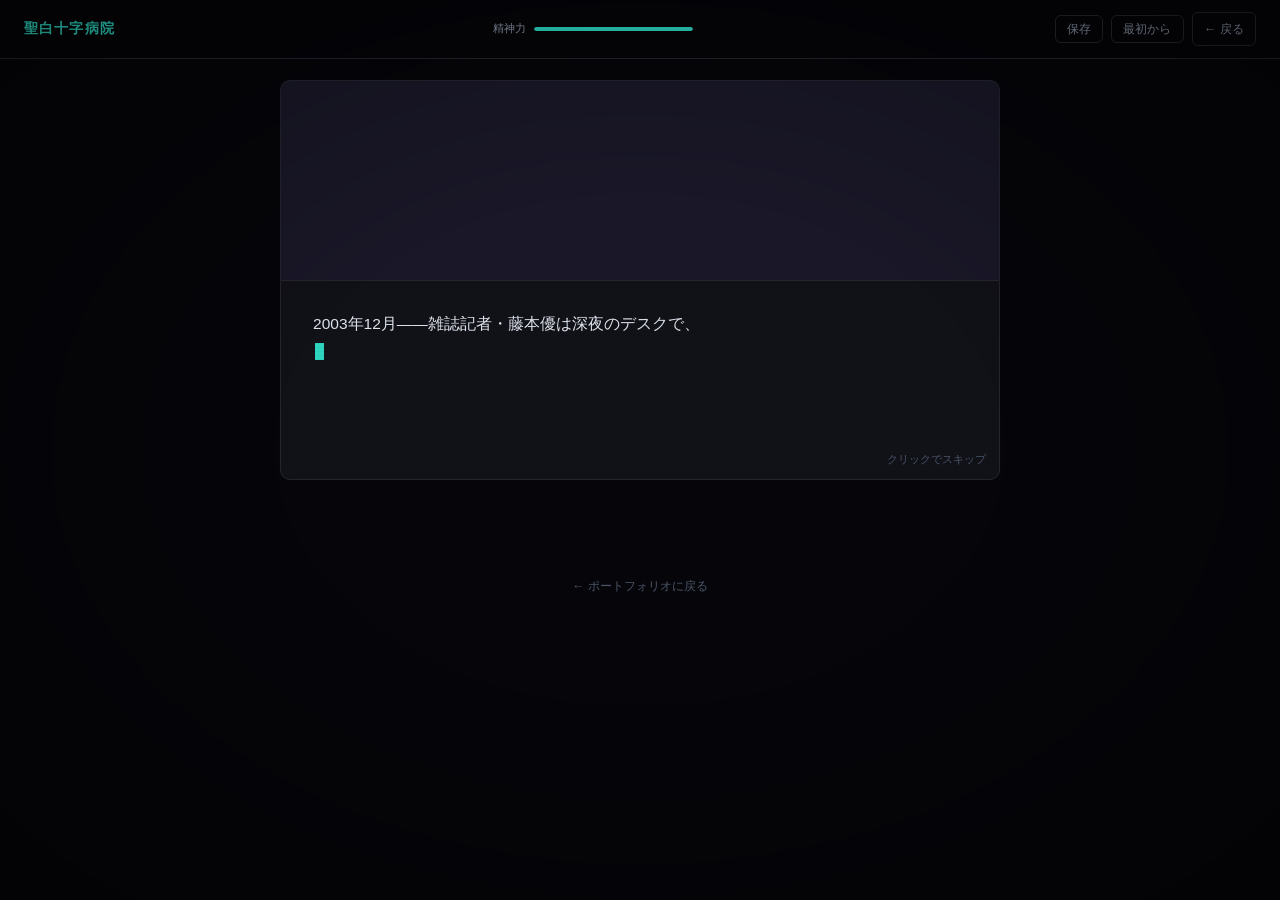
==== commit f5571161: "Fix dark images and silent audio Images: - Rewrote all 10 art prompts to include visible lighting de" ====
--- a/game.html
+++ b/game.html
@@ -136,10 +136,13 @@
     .g-art {
       width: 100%; height: 200px; border-radius: var(--radius) var(--radius) 0 0;
       border: 1px solid var(--border); border-bottom: none;
-      overflow: hidden; position: relative; background: #03030a;
+      overflow: hidden; position: relative; background: #1a1828;
     }
     .g-art svg { width: 100%; height: 100%; display: block; }
-    .g-art img { width: 100%; height: 100%; object-fit: cover; display: block; }
+    .g-art img {
+      width: 100%; height: 100%; object-fit: cover; display: block;
+      filter: brightness(1.35) contrast(1.08) saturate(0.9);
+    }
 
     /* Art loading shimmer */
     .art-loading {
@@ -368,16 +371,16 @@
 // ═══════════════════════════════════════════════════════════════════════
 // ── AI Image prompts (Pollinations.ai) ───────────────────────────────────
 const ART_PROMPTS = {
-  exterior:  'abandoned japanese psychiatric hospital building exterior night, heavy rain, dense fog, bare trees, dark dramatic sky, horror photography, cinematic',
-  lobby:     'abandoned hospital lobby interior, collapsed ceiling, debris, rusted reception desk, dim emergency lights, horror atmosphere, dark, cinematic',
-  corridor:  'long dark hospital corridor, flickering fluorescent lights, peeling walls, worn linoleum floor, perspective vanishing point, horror, eerie, cinematic',
-  room:      'abandoned hospital patient room, rusted iron bed, rumpled white sheets, moonlight through barred window, dust, horror atmosphere, cinematic',
-  basement:  'flooded hospital basement, dark murky water covering floor, bare concrete walls, single dangling light bulb, horror, dramatic shadows, cinematic',
-  operating: 'abandoned hospital operating room, old surgical table with leather restraints, overhead surgical lamp, dark horror atmosphere, stainless steel, cinematic',
-  chapel:    'underground stone chapel in abandoned hospital, rows of old wooden pews, altar with burnt out candles, gothic arches, eerie candlelight, horror, cinematic',
-  office:    'abandoned hospital director office, large wooden desk covered in scattered papers, dusty bookshelf, rain on dark window, horror atmosphere, cinematic',
-  garden:    'abandoned hospital courtyard at night, overgrown weeds, rusted wheelchair, full moon through clouds, eerie mist, horror atmosphere, cinematic',
-  dawn:      'dawn breaking outside abandoned hospital, orange pink purple sky, silhouette of hospital building, hope after darkness, cinematic atmospheric photography',
+  exterior:  'abandoned psychiatric hospital building at night, moonlight illuminating facade, fog, bare trees, visible architectural details, eerie atmosphere, cinematic photography',
+  lobby:     'abandoned hospital lobby interior, moonlight through broken ceiling, rusted reception desk, dust particles visible in light, detailed interior, cinematic',
+  corridor:  'hospital corridor, flickering fluorescent lights casting glow on walls, peeling paint, perspective vanishing point, visible floor and ceiling details, atmospheric horror, cinematic',
+  room:      'abandoned hospital patient room, old iron bed with rumpled sheets, pale moonlight through barred window illuminating room, dust, detailed interior, cinematic',
+  basement:  'flooded hospital basement, water reflecting single bare light bulb glow, concrete walls with details visible, dramatic chiaroscuro lighting, cinematic',
+  operating: 'abandoned hospital operating room, overhead surgical lamp illuminating old table with restraints, stainless steel instruments, detailed visible interior, cinematic',
+  chapel:    'underground chapel, rows of wooden pews lit by multiple candles, stone arches, altar with cross, warm candlelight illuminating details, atmospheric, cinematic',
+  office:    'abandoned director office, desk lamp or window light on scattered papers and books, detailed wooden desk, atmospheric horror, visible interior details, cinematic',
+  garden:    'abandoned hospital courtyard at night, moonlight on overgrown garden, rusted wheelchair, stone paths visible, eerie mist, atmospheric, cinematic photography',
+  dawn:      'dawn sunrise outside abandoned hospital, warm orange and pink sky, silhouette of building, dramatic light, cinematic atmospheric photography, hopeful',
 };
 
 // Portrait prompts for character appearances (horror reveals)
@@ -1836,7 +1839,7 @@
     btn.textContent = locked && c.needsMsg ? '🔒 ' + c.needsMsg : c.label;
     if (!locked) {
       btn.onclick = () => {
-        Audio.resume();
+        ensureAudio(); // 同期的にクリックイベント内で初期化（ブラウザのautoplay制限を回避）
         if (c.next === '__restart__') { init(); return; }
         goto(c.next);
       };
@@ -1946,7 +1949,6 @@
 // NAVIGATION
 // ═══════════════════════════════════════════════════════════════════════
 function goto(id) {
-  Audio.resume();
   clearTimers();
   skipFn = null;
   typing = false;
@@ -2029,17 +2031,16 @@
     }
   }
 
-  // Start drone on first interaction
-  const startAudio = () => {
-    Audio.init();
-    Audio.startDrone();
-    document.removeEventListener('click', startAudio);
-    document.removeEventListener('keydown', startAudio);
-  };
-  document.addEventListener('click', startAudio, { once: true });
-  document.addEventListener('keydown', startAudio, { once: true });
-
   renderScene('intro');
+}
+
+// ensureAudio: ボタンクリックの同期コンテキスト内で呼ぶことでautoplay制限を回避
+let _audioReady = false;
+function ensureAudio() {
+  if (_audioReady) { Audio.resume(); return; }
+  _audioReady = true;
+  Audio.init();
+  Audio.startDrone();
 }
 
 // ── Load save or start fresh ──
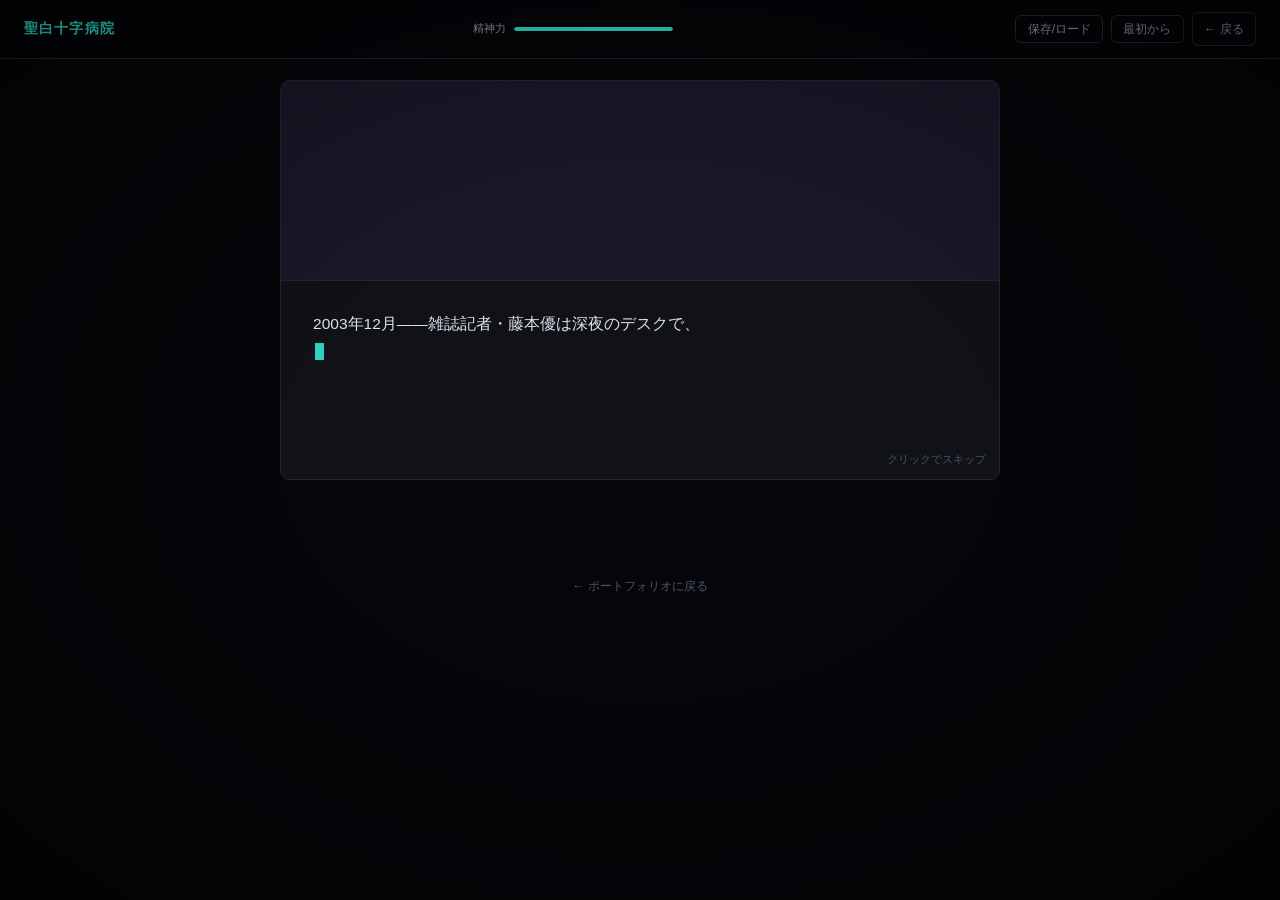
==== commit f64d7977: "feat: 3スロット手動セーブシステムに変更 - SaveSlots オブジェクトでlocalStorageに3スロット独立管理 - 保存/ロードモーダル（スロット番号・シーン名・章・精神力・保存日" ====
--- a/game.html
+++ b/game.html
@@ -310,6 +310,50 @@
     @media (prefers-reduced-motion: reduce) {
       *, *::before, *::after { animation: none !important; transition: none !important; }
     }
+
+    /* ── Save Modal ── */
+    #save-modal {
+      position: fixed; inset: 0; z-index: 90;
+      display: flex; align-items: center; justify-content: center;
+      background: rgba(0,0,0,0.82); backdrop-filter: blur(10px);
+      opacity: 0; pointer-events: none; transition: opacity 0.3s ease;
+    }
+    #save-modal.visible { opacity: 1; pointer-events: auto; }
+    .sm-panel {
+      background: var(--surface); border: 1px solid var(--border);
+      border-radius: var(--radius); padding: 1.5rem;
+      width: min(500px, 94vw); max-height: 90vh; overflow-y: auto;
+    }
+    .sm-heading {
+      display: flex; justify-content: space-between; align-items: center;
+      margin-bottom: 1.25rem;
+    }
+    .sm-heading h2 { font-size: 1rem; font-weight: 700; letter-spacing: 0.05em; }
+    .sm-slot {
+      background: var(--bg-alt); border: 1px solid var(--border);
+      border-radius: 8px; padding: 1rem 1.1rem;
+      margin-bottom: 0.7rem;
+      display: flex; justify-content: space-between; align-items: center;
+      gap: 0.75rem; transition: border-color var(--trans);
+    }
+    .sm-slot:hover { border-color: rgba(45,212,191,0.2); }
+    .sm-slot__info { flex: 1; min-width: 0; }
+    .sm-slot__num  { font-size: 0.67rem; color: var(--text-dim); letter-spacing: 0.12em; text-transform: uppercase; margin-bottom: 0.2rem; }
+    .sm-slot__name { font-size: 0.95rem; font-weight: 600; white-space: nowrap; overflow: hidden; text-overflow: ellipsis; }
+    .sm-slot__meta { font-size: 0.72rem; color: var(--text-muted); margin-top: 0.2rem; }
+    .sm-slot__actions { display: flex; gap: 0.4rem; flex-shrink: 0; }
+    .sm-btn {
+      padding: 0.32rem 0.7rem; font-size: 0.76rem; border-radius: 6px;
+      border: 1px solid var(--border); background: var(--surface2);
+      color: var(--text-muted); cursor: pointer; font-family: inherit;
+      transition: border-color var(--trans), color var(--trans), background var(--trans);
+      white-space: nowrap;
+    }
+    .sm-btn:hover          { border-color: var(--accent); color: var(--accent); }
+    .sm-btn--save          { border-color: var(--accent); color: var(--accent); }
+    .sm-btn--save:hover    { background: var(--accent); color: var(--bg); }
+    .sm-btn--del:hover     { border-color: var(--danger); color: var(--danger); }
+    .sm-note { font-size: 0.72rem; color: var(--text-dim); margin-top: 0.75rem; text-align: center; }
   </style>
 </head>
 <body>
@@ -327,6 +371,18 @@
   <div class="cc-label" id="cc-label"></div>
   <div class="cc-title" id="cc-title"></div>
   <div class="cc-sub"   id="cc-sub"></div>
+</div>
+
+<!-- Save Modal -->
+<div id="save-modal">
+  <div class="sm-panel">
+    <div class="sm-heading">
+      <h2 id="sm-heading">セーブデータ</h2>
+      <button class="sm-btn" onclick="closeSaveModal()">✕ 閉じる</button>
+    </div>
+    <div id="sm-slots"></div>
+    <p class="sm-note">※ プライベートモード（シークレット）では保存できません</p>
+  </div>
 </div>
 
 <!-- Header -->
@@ -343,7 +399,7 @@
   </div>
   <div class="g-header__right">
     <button class="g-icon-btn" onclick="useSedative()" id="sedBtn" style="display:none">💊 使う</button>
-    <button class="g-icon-btn" onclick="saveGame()">保存</button>
+    <button class="g-icon-btn" onclick="openSaveModal('save')">保存/ロード</button>
     <button class="g-icon-btn" onclick="confirmRestart()">最初から</button>
     <a href="index.html" class="g-icon-btn" style="text-decoration:none">← 戻る</a>
   </div>
@@ -686,7 +742,10 @@
       '封筒の中には一枚の紙が入っていた。「院長日記を見つけろ。黒崎の日記に、すべてが書いてある。」',
       '誰が送ってきたのか。なぜ自分に。答えを探しに、優は車を走らせた。',
     ],
-    choices: [{ label: '病院へ向かう', next: 'entrance_gate' }],
+    choices: [
+      { label: '病院へ向かう', next: 'entrance_gate' },
+      { label: 'セーブデータを読み込む', next: '__load__' },
+    ],
   },
 
   entrance_gate: {
@@ -1686,27 +1745,62 @@
 };
 
 // ═══════════════════════════════════════════════════════════════════════
-// SAVE
-// ═══════════════════════════════════════════════════════════════════════
-const Save = {
-  KEY: 'seishiro_v2',
-  save(G) {
+// SAVE SLOTS (3スロット手動セーブ)
+// ═══════════════════════════════════════════════════════════════════════
+const SCENE_NAMES = {
+  intro:'プロローグ', entrance_gate:'病院正門', garden:'中庭',
+  lobby:'ロビー', reception_desk:'受付', patient_records:'患者台帳',
+  reception_drawer:'引き出し', east_hallway:'東廊下',
+  room_203:'203号室', room_203_window:'203号室（窓際）', room_207:'207号室',
+  west_hallway:'西廊下', pharmacy:'薬局室', storage_room:'物置',
+  stairwell_1f:'1F階段室', second_floor:'2F廊下',
+  director_office:'院長室', nurses_station:'ナースステーション', play_tape:'テープ再生',
+  basement_entrance:'地下入口', basement_main:'地下実験室',
+  examine_device:'装置調査', device_activated:'装置起動', experiment_log:'実験ログ',
+  basement_corridor:'地下廊下', underground_chapel:'地下礼拝室', pray:'祈り',
+  third_floor:'3F廊下', operating_room:'手術室', operating_search:'手術室調査',
+  chapel_3f:'礼拝堂3F', offer_crucifix:'十字架奉納',
+  fourth_floor:'4F廊下', lab_a:'最終実験室',
+  listen_device:'声を聞く', accept_device:'装置に従う',
+  destroy_device:'装置破壊', aftermath:'破壊後', final_walk:'最後の廊下',
+  end_best:'真エンド', end_true:'通常エンド',
+  end_bad_b:'BAD END', end_bad_water:'BAD END（水没）',
+  death_under_bed:'即死', death_surgery:'即死', sanity_death:'精神崩壊',
+};
+
+const CHAPTER_DISPLAY = ['プロローグ', '第一章 侵入', '第二章 深淵', '第三章 真相'];
+
+const SaveSlots = {
+  _key: (n) => `seishiro_v3_slot_${n}`,
+  COUNT: 3,
+
+  save(slot, gState) {
     try {
-      localStorage.setItem(this.KEY, JSON.stringify({
-        scene: G.scene,
-        chapter: G.chapter,
-        sanity: Sanity.value,
-        inventory: [...G.inventory],
-        flags: [...G.flags],
-        savedAt: new Date().toISOString(),
+      localStorage.setItem(this._key(slot), JSON.stringify({
+        scene:     gState.scene,
+        chapter:   gState.chapter,
+        sanity:    Sanity.value,
+        inventory: [...gState.inventory],
+        flags:     [...gState.flags],
+        sceneName: SCENE_NAMES[gState.scene] || gState.scene,
+        savedAt:   new Date().toISOString(),
       }));
-      showToast('保存しました');
-    } catch(e) { showToast('保存に失敗しました（プライベートモードでは使用不可）'); }
-  },
-  load() {
-    try { return JSON.parse(localStorage.getItem(this.KEY)); } catch(e) { return null; }
-  },
-  clear() { localStorage.removeItem(this.KEY); },
+      return true;
+    } catch(e) { return false; }
+  },
+
+  load(slot) {
+    try { return JSON.parse(localStorage.getItem(this._key(slot))); }
+    catch(e) { return null; }
+  },
+
+  clear(slot) { localStorage.removeItem(this._key(slot)); },
+
+  listAll() {
+    return Array.from({ length: this.COUNT }, (_, i) => this.load(i));
+  },
+
+  hasAny() { return this.listAll().some(Boolean); },
 };
 
 // ═══════════════════════════════════════════════════════════════════════
@@ -1841,6 +1935,7 @@
       btn.onclick = () => {
         ensureAudio(); // 同期的にクリックイベント内で初期化（ブラウザのautoplay制限を回避）
         if (c.next === '__restart__') { init(); return; }
+        if (c.next === '__load__')   { openSaveModal('load'); return; }
         goto(c.next);
       };
     }
@@ -1966,7 +2061,6 @@
     if (scene && scene.chapter && scene.chapter !== prevChapter) {
       G.chapter = scene.chapter;
       updateChapterLabel();
-      Save.save(G);
       const titles = ['', '侵入', '深淵', '真相'];
       const subs = ['', '病院の中へ', '真実に近づく', '最後の選択'];
       showChapterCard(scene.chapter, titles[scene.chapter], subs[scene.chapter], () => renderScene(id));
@@ -1987,18 +2081,108 @@
   showToast('鎮静剤を使用した。精神力が回復した。');
 }
 
-function saveGame() {
-  Save.save(G);
-}
-
 function confirmRestart() {
   if (confirm('最初からやり直しますか？')) init();
 }
 
+// ── Save Modal ──
+let _saveMode = 'save';
+
+function openSaveModal(mode) {
+  _saveMode = mode || 'save';
+  document.getElementById('sm-heading').textContent =
+    _saveMode === 'save' ? 'セーブデータ' : 'ロードするデータを選択';
+  _renderSaveSlots();
+  document.getElementById('save-modal').classList.add('visible');
+}
+
+function closeSaveModal() {
+  document.getElementById('save-modal').classList.remove('visible');
+}
+
+function _renderSaveSlots() {
+  const container = document.getElementById('sm-slots');
+  container.innerHTML = '';
+  const all = SaveSlots.listAll();
+
+  all.forEach((data, i) => {
+    const div = document.createElement('div');
+    div.className = 'sm-slot';
+
+    if (data) {
+      const d = new Date(data.savedAt);
+      const dateStr = `${d.getMonth()+1}/${d.getDate()} ${String(d.getHours()).padStart(2,'0')}:${String(d.getMinutes()).padStart(2,'0')}`;
+      const chapterStr = CHAPTER_DISPLAY[data.chapter] || 'プロローグ';
+      const sceneName = data.sceneName || SCENE_NAMES[data.scene] || data.scene;
+      div.innerHTML = `
+        <div class="sm-slot__info">
+          <div class="sm-slot__num">スロット ${i+1}</div>
+          <div class="sm-slot__name">${sceneName}</div>
+          <div class="sm-slot__meta">${chapterStr} ｜ 精神力 ${data.sanity} ｜ ${dateStr}</div>
+        </div>
+        <div class="sm-slot__actions">
+          ${_saveMode === 'save' ? `<button class="sm-btn sm-btn--save" onclick="doSaveSlot(${i})">上書き保存</button>` : ''}
+          <button class="sm-btn" onclick="doLoadSlot(${i})">ロード</button>
+          <button class="sm-btn sm-btn--del" onclick="doDeleteSlot(${i})">削除</button>
+        </div>`;
+    } else {
+      div.innerHTML = `
+        <div class="sm-slot__info">
+          <div class="sm-slot__num">スロット ${i+1}</div>
+          <div class="sm-slot__name" style="color:var(--text-dim)">— 空き —</div>
+          <div class="sm-slot__meta"></div>
+        </div>
+        <div class="sm-slot__actions">
+          ${_saveMode === 'save' ? `<button class="sm-btn sm-btn--save" onclick="doSaveSlot(${i})">ここに保存</button>` : '<span style="font-size:0.72rem;color:var(--text-dim)">データなし</span>'}
+        </div>`;
+    }
+    container.appendChild(div);
+  });
+}
+
+function doSaveSlot(slot) {
+  const ok = SaveSlots.save(slot, G);
+  if (ok) {
+    showToast(`スロット ${slot+1} に保存しました`);
+    _renderSaveSlots();
+  } else {
+    showToast('保存に失敗しました（プライベートモードでは使用不可）');
+  }
+}
+
+function doLoadSlot(slot) {
+  const data = SaveSlots.load(slot);
+  if (!data) { showToast('データがありません'); return; }
+  closeSaveModal();
+  clearTimers();
+  skipFn = null;
+  typing = false;
+  G.scene     = data.scene;
+  G.chapter   = data.chapter || 0;
+  G.inventory = new Set(data.inventory || []);
+  G.flags     = new Set(data.flags || []);
+  Sanity.set(data.sanity ?? 100);
+  endEl.className = 'g-end';
+  endEl.textContent = '';
+  boxEl.classList.remove('g-box--danger', 'g-box--faded');
+  boxEl.style.animation = '';
+  updateChapterLabel();
+  renderInventory();
+  renderScene(G.scene);
+  showToast(`スロット ${slot+1} からロードしました`);
+}
+
+function doDeleteSlot(slot) {
+  if (!confirm(`スロット ${slot+1} のデータを削除しますか？`)) return;
+  SaveSlots.clear(slot);
+  _renderSaveSlots();
+  showToast(`スロット ${slot+1} を削除しました`);
+}
+
 // ═══════════════════════════════════════════════════════════════════════
 // INIT
 // ═══════════════════════════════════════════════════════════════════════
-function init(fromSave) {
+function init() {
   clearTimers();
   skipFn = null;
   typing = false;
@@ -2015,22 +2199,6 @@
   boxEl.style.animation = '';
   updateChapterLabel();
   renderInventory();
-
-  if (fromSave) {
-    const data = Save.load();
-    if (data) {
-      G.scene = data.scene;
-      G.chapter = data.chapter || 0;
-      G.inventory = new Set(data.inventory || []);
-      G.flags = new Set(data.flags || []);
-      Sanity.set(data.sanity ?? 100);
-      updateChapterLabel();
-      renderInventory();
-      renderScene(G.scene);
-      return;
-    }
-  }
-
   renderScene('intro');
 }
 
@@ -2043,14 +2211,7 @@
   Audio.startDrone();
 }
 
-// ── Load save or start fresh ──
-const saved = Save.load();
-if (saved) {
-  const resume = confirm('保存データが見つかりました。続きから始めますか？');
-  init(resume);
-} else {
-  init();
-}
+init();
 </script>
 </body>
 </html>
